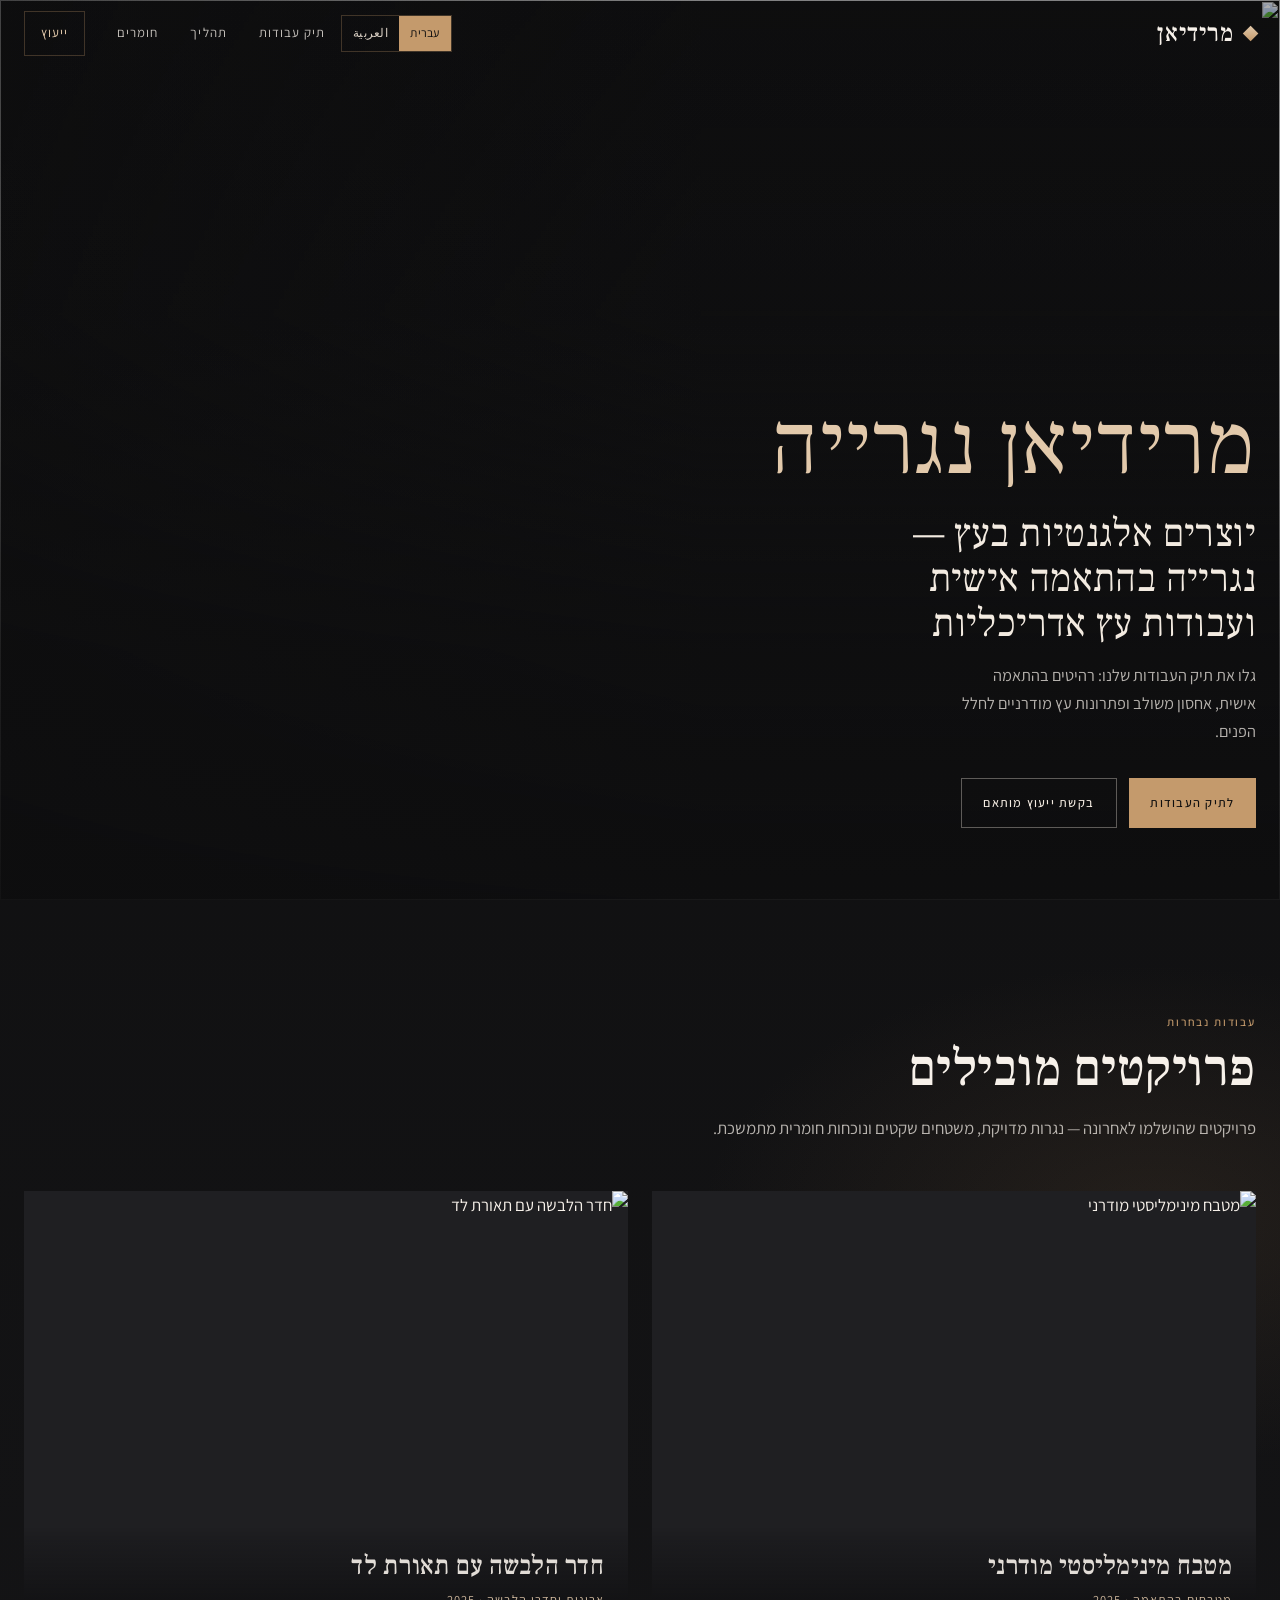
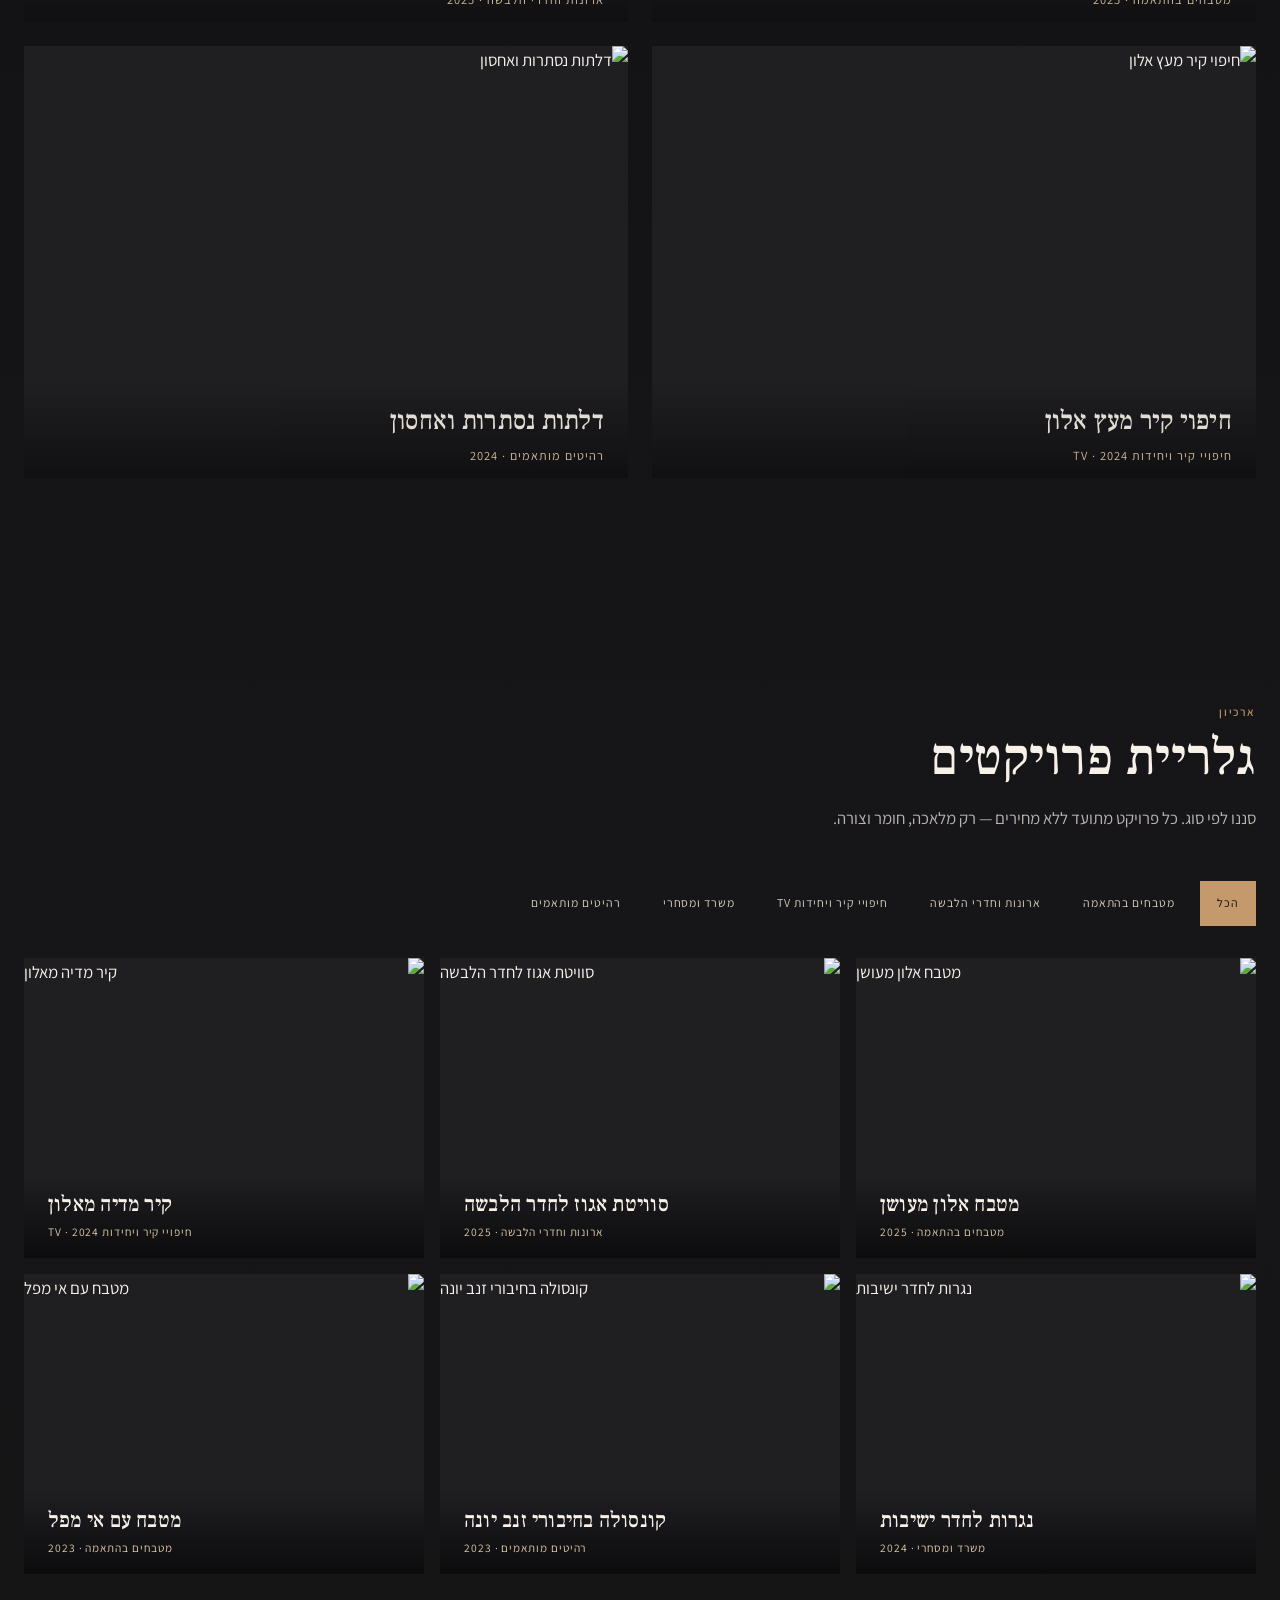
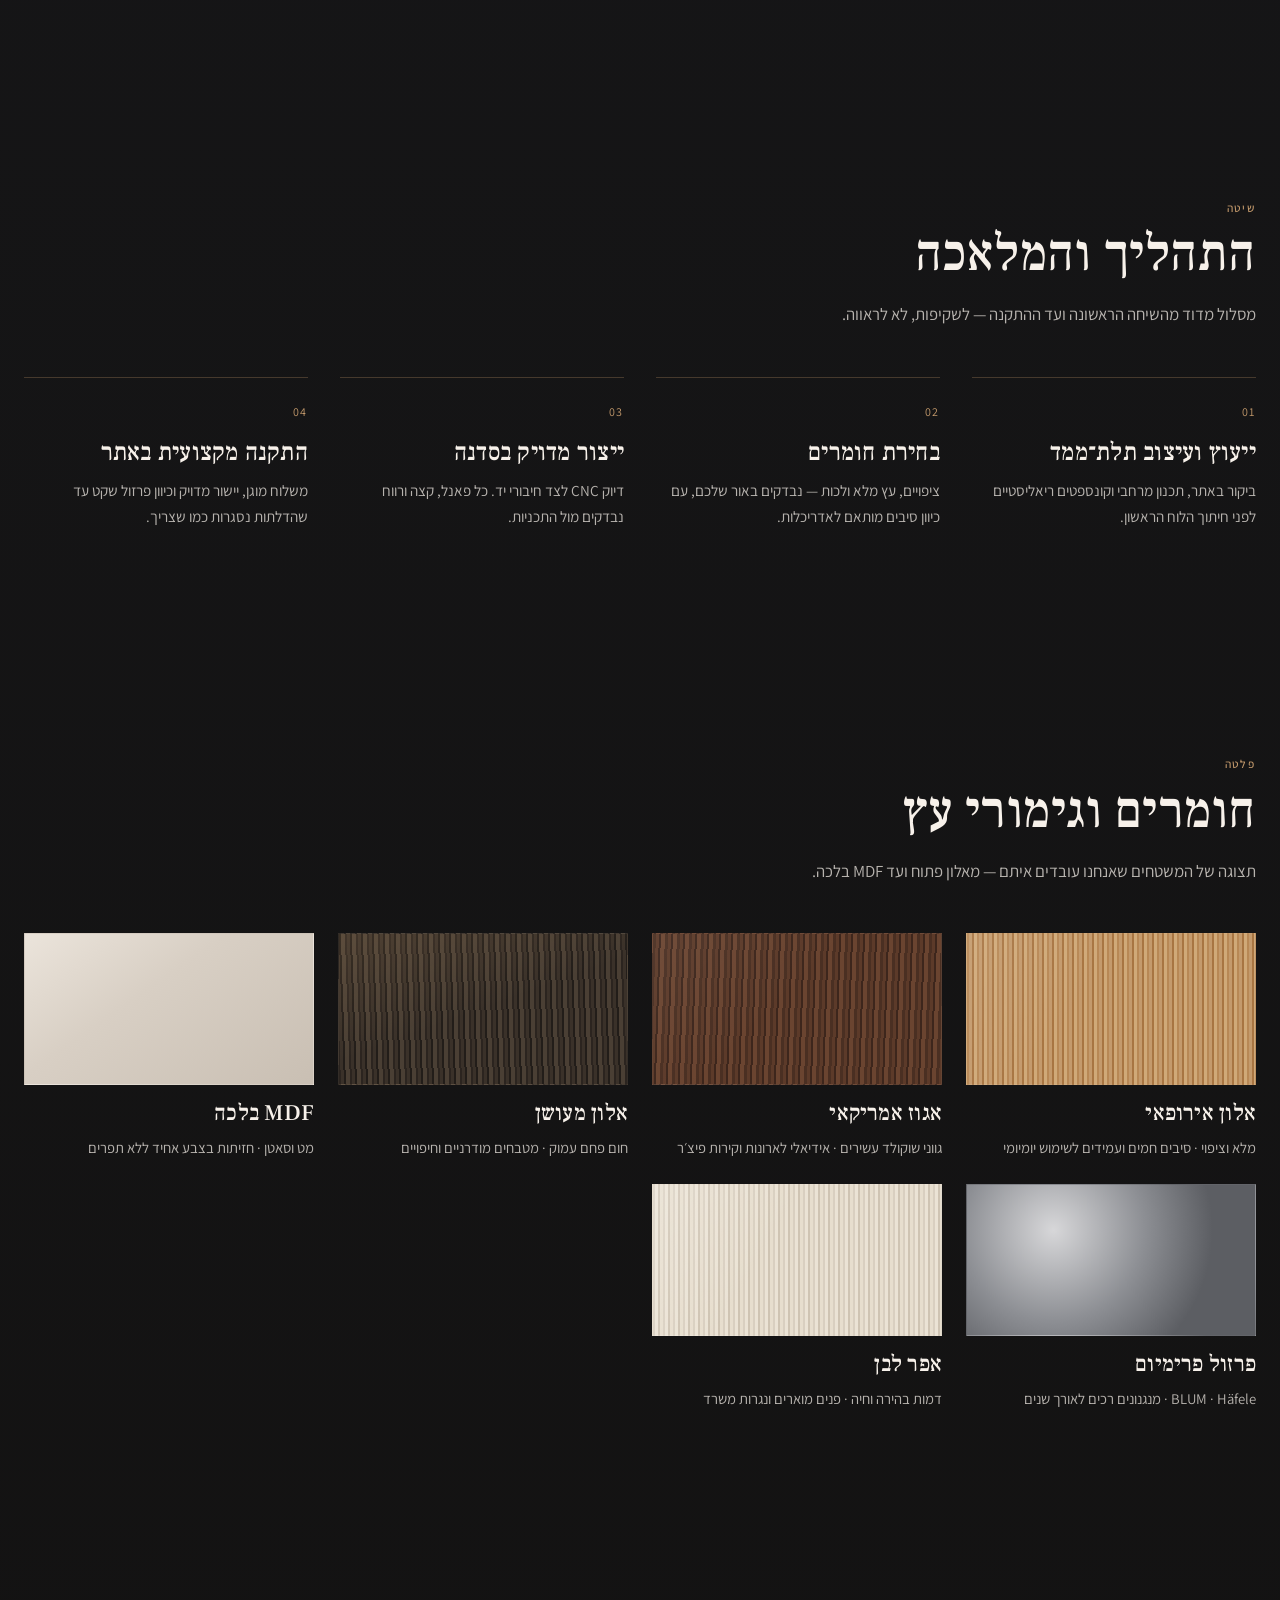
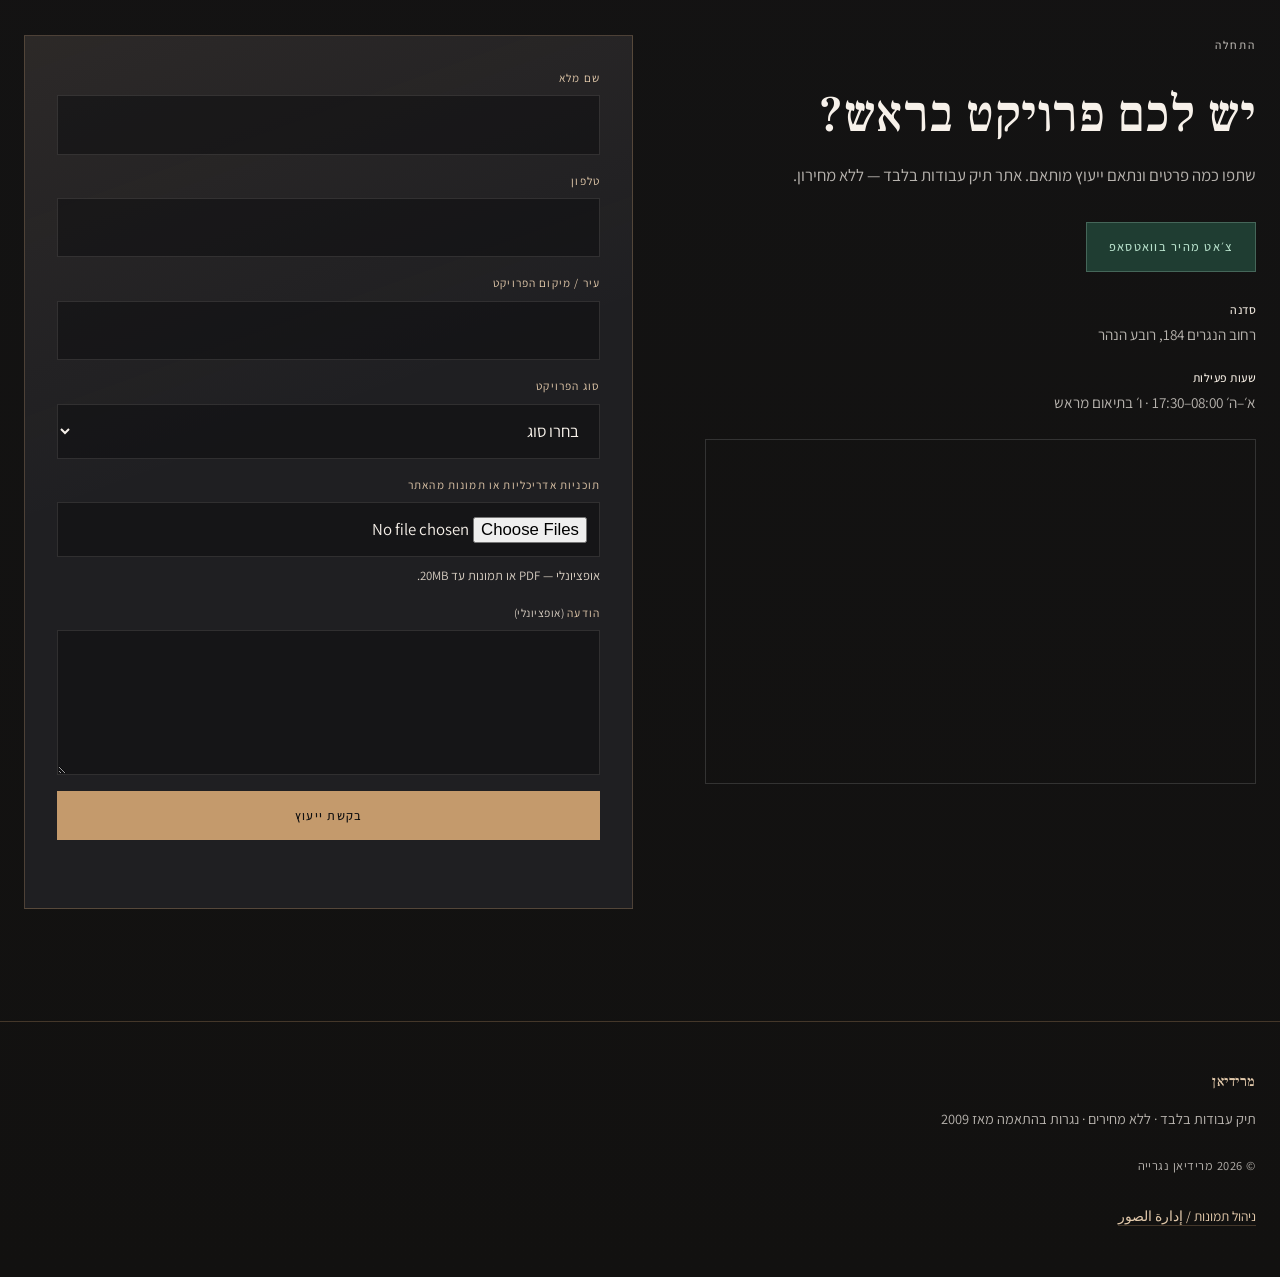
==== index.html @ 9653c5c7 "Hebrew/Arabic only site with photo admin panel - Full RTL bilingual UI (עברית / العربية) with langua" ====
<!DOCTYPE html>
<html lang="he" dir="rtl">
  <head>
    <meta charset="UTF-8" />
    <meta name="viewport" content="width=device-width, initial-scale=1.0" />
    <title>מרידיאן נגרייה — מטבחים וארונות בהתאמה אישית</title>
    <meta
      name="description"
      content="תיק עבודות של מטבחי עץ, חדרי הלבשה ונגרות אדריכלית. ללא מחירים."
    />
    <link rel="preconnect" href="https://fonts.googleapis.com" />
    <link rel="preconnect" href="https://fonts.gstatic.com" crossorigin />
    <link
      href="https://fonts.googleapis.com/css2?family=Assistant:wght@300;400;500;600;700&family=Cairo:wght@300;400;500;600;700&family=Frank+Ruhl+Libre:wght@400;500;600;700&family=Amiri:wght@400;700&display=swap"
      rel="stylesheet"
    />
    <link rel="stylesheet" href="styles.css" />
  </head>
  <body>
    <a class="skip-link" href="#main" data-i18n="skip">דלג לתוכן</a>

    <header class="site-header" data-header>
      <div class="site-header__inner">
        <a class="logo" href="#top">
          <span class="logo__mark" aria-hidden="true"></span>
          <span data-i18n="brandShort">מרידיאן</span>
        </a>
        <div class="header-tools">
          <div class="lang-switch" role="group" aria-label="Language">
            <button type="button" class="lang-switch__btn is-active" data-set-lang="he">עברית</button>
            <button type="button" class="lang-switch__btn" data-set-lang="ar">العربية</button>
          </div>
          <nav class="nav" aria-label="Primary">
            <a href="#portfolio" data-i18n="navPortfolio">תיק עבודות</a>
            <a href="#process" data-i18n="navProcess">תהליך</a>
            <a href="#materials" data-i18n="navMaterials">חומרים</a>
            <a href="#consult" class="nav__cta" data-i18n="navConsult">ייעוץ</a>
          </nav>
          <button
            class="nav-toggle"
            type="button"
            aria-expanded="false"
            aria-controls="mobile-nav"
            data-nav-toggle
          >
            <span class="sr-only" data-i18n="menu">תפריט</span>
            <span aria-hidden="true"></span>
            <span aria-hidden="true"></span>
          </button>
        </div>
      </div>
      <nav id="mobile-nav" class="mobile-nav" data-mobile-nav hidden>
        <a href="#portfolio" data-i18n="navPortfolio">תיק עבודות</a>
        <a href="#process" data-i18n="navProcess">תהליך</a>
        <a href="#materials" data-i18n="navMaterials">חומרים</a>
        <a href="#consult" data-i18n="navConsult">ייעוץ</a>
      </nav>
    </header>

    <main id="main">
      <section class="hero" id="top">
        <div class="hero__media" aria-hidden="true">
          <img data-hero-image src="" alt="" width="2400" height="1350" fetchpriority="high" />
          <div class="hero__veil"></div>
        </div>
        <div class="hero__content">
          <p class="hero__brand" data-i18n="brand">מרידיאן נגרייה</p>
          <h1 class="hero__title" data-i18n="heroTitle"></h1>
          <p class="hero__lede" data-i18n="heroLede"></p>
          <div class="hero__actions">
            <a class="btn btn--primary" href="#portfolio" data-i18n="ctaPortfolio"></a>
            <a class="btn btn--ghost" href="#consult" data-i18n="ctaConsult"></a>
          </div>
        </div>
      </section>

      <section class="section featured" id="featured">
        <div class="section__intro">
          <p class="eyebrow" data-i18n="featuredEyebrow"></p>
          <h2 data-i18n="featuredTitle"></h2>
          <p data-i18n="featuredLede"></p>
        </div>
        <div class="featured__grid" data-featured-grid></div>
      </section>

      <section class="section gallery" id="portfolio">
        <div class="section__intro">
          <p class="eyebrow" data-i18n="galleryEyebrow"></p>
          <h2 data-i18n="galleryTitle"></h2>
          <p data-i18n="galleryLede"></p>
        </div>
        <div class="filters" role="tablist" data-filters>
          <button type="button" class="filter is-active" data-filter="all" data-i18n="filterAll"></button>
          <button type="button" class="filter" data-filter="kitchens" data-i18n="filterKitchens"></button>
          <button type="button" class="filter" data-filter="wardrobes" data-i18n="filterWardrobes"></button>
          <button type="button" class="filter" data-filter="cladding" data-i18n="filterCladding"></button>
          <button type="button" class="filter" data-filter="office" data-i18n="filterOffice"></button>
          <button type="button" class="filter" data-filter="furniture" data-i18n="filterFurniture"></button>
        </div>
        <div class="gallery__grid" data-gallery></div>
      </section>

      <dialog class="project-dialog" data-dialog>
        <div class="project-dialog__inner">
          <button type="button" class="project-dialog__close" data-dialog-close data-i18n="close"></button>
          <div class="project-dialog__gallery">
            <div class="ba" data-ba>
              <img class="ba__after" data-dialog-after src="" alt="" width="1600" height="1000" />
              <img class="ba__before" data-dialog-before src="" alt="" width="1600" height="1000" />
              <label class="ba__control">
                <span class="sr-only">Before / After</span>
                <input type="range" min="0" max="100" value="50" data-ba-range />
              </label>
              <span class="ba__label ba__label--before" data-i18n="before"></span>
              <span class="ba__label ba__label--after" data-i18n="after"></span>
            </div>
            <div class="macro-row" data-dialog-macros></div>
          </div>
          <div class="project-dialog__body">
            <p class="eyebrow" data-dialog-category></p>
            <h2 data-dialog-title></h2>
            <p data-dialog-copy></p>
            <dl class="specs">
              <div>
                <dt data-i18n="material"></dt>
                <dd data-dialog-material></dd>
              </div>
              <div>
                <dt data-i18n="finish"></dt>
                <dd data-dialog-finish></dd>
              </div>
              <div>
                <dt data-i18n="hardware"></dt>
                <dd data-dialog-hardware></dd>
              </div>
              <div>
                <dt data-i18n="style"></dt>
                <dd data-dialog-style></dd>
              </div>
            </dl>
          </div>
        </div>
      </dialog>

      <section class="section process" id="process">
        <div class="section__intro">
          <p class="eyebrow" data-i18n="processEyebrow"></p>
          <h2 data-i18n="processTitle"></h2>
          <p data-i18n="processLede"></p>
        </div>
        <ol class="timeline" data-timeline>
          <li style="--i: 0">
            <span class="timeline__index">01</span>
            <h3 data-i18n="step1Title"></h3>
            <p data-i18n="step1Copy"></p>
          </li>
          <li style="--i: 1">
            <span class="timeline__index">02</span>
            <h3 data-i18n="step2Title"></h3>
            <p data-i18n="step2Copy"></p>
          </li>
          <li style="--i: 2">
            <span class="timeline__index">03</span>
            <h3 data-i18n="step3Title"></h3>
            <p data-i18n="step3Copy"></p>
          </li>
          <li style="--i: 3">
            <span class="timeline__index">04</span>
            <h3 data-i18n="step4Title"></h3>
            <p data-i18n="step4Copy"></p>
          </li>
        </ol>
      </section>

      <section class="section materials" id="materials">
        <div class="section__intro">
          <p class="eyebrow" data-i18n="materialsEyebrow"></p>
          <h2 data-i18n="materialsTitle"></h2>
          <p data-i18n="materialsLede"></p>
        </div>
        <div class="swatches">
          <figure class="swatch">
            <div class="swatch__chip swatch__chip--oak" aria-hidden="true"></div>
            <figcaption>
              <h3 data-i18n="swatchOak"></h3>
              <p data-i18n="swatchOakCopy"></p>
            </figcaption>
          </figure>
          <figure class="swatch">
            <div class="swatch__chip swatch__chip--walnut" aria-hidden="true"></div>
            <figcaption>
              <h3 data-i18n="swatchWalnut"></h3>
              <p data-i18n="swatchWalnutCopy"></p>
            </figcaption>
          </figure>
          <figure class="swatch">
            <div class="swatch__chip swatch__chip--smoked" aria-hidden="true"></div>
            <figcaption>
              <h3 data-i18n="swatchSmoked"></h3>
              <p data-i18n="swatchSmokedCopy"></p>
            </figcaption>
          </figure>
          <figure class="swatch">
            <div class="swatch__chip swatch__chip--lacquer" aria-hidden="true"></div>
            <figcaption>
              <h3 data-i18n="swatchLacquer"></h3>
              <p data-i18n="swatchLacquerCopy"></p>
            </figcaption>
          </figure>
          <figure class="swatch">
            <div class="swatch__chip swatch__chip--hardware" aria-hidden="true"></div>
            <figcaption>
              <h3 data-i18n="swatchHardware"></h3>
              <p data-i18n="swatchHardwareCopy"></p>
            </figcaption>
          </figure>
          <figure class="swatch">
            <div class="swatch__chip swatch__chip--ash" aria-hidden="true"></div>
            <figcaption>
              <h3 data-i18n="swatchAsh"></h3>
              <p data-i18n="swatchAshCopy"></p>
            </figcaption>
          </figure>
        </div>
      </section>

      <section class="section consult" id="consult">
        <div class="consult__layout">
          <div class="consult__intro">
            <p class="eyebrow" data-i18n="consultEyebrow"></p>
            <h2 data-i18n="consultTitle"></h2>
            <p data-i18n="consultLede"></p>
            <div class="consult__direct">
              <a
                class="btn btn--whatsapp"
                href="https://wa.me/15551234567"
                target="_blank"
                rel="noopener noreferrer"
                data-i18n="whatsapp"
              ></a>
              <div class="consult__meta">
                <p>
                  <strong data-i18n="workshop"></strong><br />
                  <span data-i18n="workshopAddr"></span>
                </p>
                <p>
                  <strong data-i18n="hours"></strong><br />
                  <span data-i18n="hoursVal"></span>
                </p>
              </div>
              <div class="map">
                <iframe
                  title="map"
                  loading="lazy"
                  referrerpolicy="no-referrer-when-downgrade"
                  src="https://maps.google.com/maps?q=woodworking%20workshop&t=&z=13&ie=UTF8&iwloc=&output=embed"
                ></iframe>
              </div>
            </div>
          </div>

          <form class="consult-form" data-form novalidate>
            <div class="field">
              <label for="name" data-i18n="labelName"></label>
              <input id="name" name="name" type="text" autocomplete="name" required />
            </div>
            <div class="field">
              <label for="phone" data-i18n="labelPhone"></label>
              <input id="phone" name="phone" type="tel" autocomplete="tel" required />
            </div>
            <div class="field">
              <label for="city" data-i18n="labelCity"></label>
              <input id="city" name="city" type="text" required />
            </div>
            <div class="field">
              <label for="type" data-i18n="labelType"></label>
              <select id="type" name="type" required>
                <option value="" data-i18n="typePlaceholder"></option>
                <option value="kitchen" data-i18n="typeKitchen"></option>
                <option value="wardrobe" data-i18n="typeWardrobe"></option>
                <option value="cladding" data-i18n="typeCladding"></option>
                <option value="office" data-i18n="typeOffice"></option>
                <option value="furniture" data-i18n="typeFurniture"></option>
                <option value="other" data-i18n="typeOther"></option>
              </select>
            </div>
            <div class="field">
              <label for="files" data-i18n="labelFiles"></label>
              <input id="files" name="files" type="file" accept="image/*,.pdf" multiple />
              <p class="field__hint" data-i18n="fileHint"></p>
            </div>
            <div class="field">
              <label for="message"
                ><span data-i18n="labelMessage"></span>
                <span class="optional" data-i18n="optional"></span
              ></label>
              <textarea id="message" name="message" rows="4"></textarea>
            </div>
            <button class="btn btn--primary" type="submit" data-i18n="submit"></button>
            <p class="form-status" data-form-status role="status" aria-live="polite"></p>
          </form>
        </div>
      </section>
    </main>

    <footer class="site-footer">
      <div class="site-footer__inner">
        <p class="logo" data-i18n="brandShort"></p>
        <p data-i18n="footerNote"></p>
        <p class="site-footer__fine">
          &copy; <span data-year></span> <span data-i18n="footerCopy"></span>
        </p>
        <p class="site-footer__admin">
          <a href="admin.html">ניהול תמונות / إدارة الصور</a>
        </p>
      </div>
    </footer>

    <script type="module" src="main.js"></script>
  </body>
</html>
---- styles.css ----
:root {
  --charcoal-950: #0e0e0f;
  --charcoal-900: #161618;
  --charcoal-800: #1f1f22;
  --charcoal-700: #2a2a2e;
  --charcoal-600: #3a3a40;
  --oak-500: #c49a6c;
  --oak-400: #d4b08a;
  --oak-300: #e2c9ab;
  --oak-200: #f0dfc8;
  --cream: #f3ebe1;
  --cream-muted: #d9cfc3;
  --ink: #f7f1ea;
  --ink-soft: rgba(247, 241, 234, 0.72);
  --line: rgba(196, 154, 108, 0.28);
  --danger: #c97b6a;
  --font-display: "Frank Ruhl Libre", "Amiri", serif;
  --font-sans: "Assistant", "Cairo", sans-serif;
  --space-1: 0.25rem;
  --space-2: 0.5rem;
  --space-3: 0.75rem;
  --space-4: 1rem;
  --space-5: 1.5rem;
  --space-6: 2rem;
  --space-7: 3rem;
  --space-8: 4.5rem;
  --space-9: 7rem;
  --header-h: 4.25rem;
  --ease-out: cubic-bezier(0.22, 1, 0.36, 1);
  --shadow-soft: 0 24px 60px rgba(0, 0, 0, 0.35);
}

*,
*::before,
*::after {
  box-sizing: border-box;
}

html {
  scroll-behavior: smooth;
}

html[data-lang="he"] {
  --font-display: "Frank Ruhl Libre", serif;
  --font-sans: "Assistant", sans-serif;
}

html[data-lang="ar"] {
  --font-display: "Amiri", serif;
  --font-sans: "Cairo", sans-serif;
}

body {
  margin: 0;
  min-height: 100vh;
  font-family: var(--font-sans);
  font-weight: 400;
  font-size: 1.05rem;
  line-height: 1.7;
  color: var(--ink);
  background:
    radial-gradient(1200px 600px at 10% -10%, rgba(196, 154, 108, 0.12), transparent 55%),
    radial-gradient(900px 500px at 90% 20%, rgba(90, 70, 50, 0.25), transparent 50%),
    linear-gradient(180deg, var(--charcoal-950), var(--charcoal-900) 40%, #121110);
  -webkit-font-smoothing: antialiased;
  text-rendering: optimizeLegibility;
}

img {
  display: block;
  max-width: 100%;
  height: auto;
}

a {
  color: inherit;
  text-decoration: none;
}

button,
input,
select,
textarea {
  font: inherit;
  color: inherit;
}

button {
  cursor: pointer;
  background: none;
  border: 0;
}

h1,
h2,
h3 {
  font-family: var(--font-display);
  font-weight: 500;
  line-height: 1.15;
  letter-spacing: 0.01em;
  margin: 0;
}

p {
  margin: 0;
}

.sr-only {
  position: absolute;
  width: 1px;
  height: 1px;
  padding: 0;
  margin: -1px;
  overflow: hidden;
  clip: rect(0, 0, 0, 0);
  white-space: nowrap;
  border: 0;
}

.skip-link {
  position: absolute;
  left: var(--space-4);
  top: -100px;
  z-index: 100;
  padding: var(--space-3) var(--space-4);
  background: var(--oak-500);
  color: var(--charcoal-950);
}

.skip-link:focus {
  top: var(--space-4);
}

/* Header */
.site-header {
  position: fixed;
  inset: 0 0 auto;
  z-index: 40;
  height: var(--header-h);
  transition: background 0.4s var(--ease-out), backdrop-filter 0.4s var(--ease-out),
    border-color 0.4s var(--ease-out);
  border-bottom: 1px solid transparent;
}

.site-header.is-scrolled {
  background: rgba(14, 14, 15, 0.82);
  backdrop-filter: blur(16px);
  border-bottom-color: var(--line);
}

.site-header__inner {
  max-width: 1280px;
  margin: 0 auto;
  padding: 0 var(--space-5);
  height: 100%;
  display: flex;
  align-items: center;
  justify-content: space-between;
  gap: var(--space-5);
}

.header-tools {
  display: flex;
  align-items: center;
  gap: var(--space-4);
}

.lang-switch {
  display: inline-flex;
  border: 1px solid var(--line);
  overflow: hidden;
}

.lang-switch__btn {
  padding: 0.45rem 0.7rem;
  font-size: 0.75rem;
  letter-spacing: 0.02em;
  color: var(--cream-muted);
}

.lang-switch__btn.is-active {
  background: var(--oak-500);
  color: var(--charcoal-950);
}

.logo {
  display: inline-flex;
  align-items: center;
  gap: 0.65rem;
  font-family: var(--font-display);
  font-size: 1.55rem;
  letter-spacing: 0.04em;
  font-weight: 500;
}

.logo__mark {
  width: 0.7rem;
  height: 0.7rem;
  background: linear-gradient(135deg, var(--oak-300), var(--oak-500));
  transform: rotate(45deg);
}

.nav {
  display: none;
  align-items: center;
  gap: var(--space-6);
  font-size: 0.8125rem;
  letter-spacing: 0.08em;
  text-transform: uppercase;
  font-weight: 400;
}

.nav a {
  opacity: 0.78;
  transition: opacity 0.25s ease, color 0.25s ease;
}

.nav a:hover,
.nav a:focus-visible {
  opacity: 1;
  color: var(--oak-300);
}

.nav__cta {
  padding: 0.65rem 1rem;
  border: 1px solid var(--line);
  opacity: 1 !important;
  color: var(--oak-300);
}

.nav__cta:hover,
.nav__cta:focus-visible {
  background: rgba(196, 154, 108, 0.12);
}

.nav-toggle {
  width: 2.5rem;
  height: 2.5rem;
  display: grid;
  place-content: center;
  gap: 6px;
}

.nav-toggle span:not(.sr-only) {
  display: block;
  width: 1.35rem;
  height: 1.5px;
  background: var(--cream);
  transition: transform 0.3s var(--ease-out);
}

.nav-toggle[aria-expanded="true"] span:nth-child(2) {
  transform: translateY(3.75px) rotate(45deg);
}

.nav-toggle[aria-expanded="true"] span:nth-child(3) {
  transform: translateY(-3.75px) rotate(-45deg);
}

.mobile-nav {
  display: grid;
  gap: var(--space-4);
  padding: var(--space-5);
  background: rgba(14, 14, 15, 0.96);
  border-bottom: 1px solid var(--line);
  font-size: 0.95rem;
  letter-spacing: 0.06em;
  text-transform: uppercase;
}

.mobile-nav[hidden] {
  display: none;
}

@media (min-width: 900px) {
  .nav {
    display: flex;
  }

  .nav-toggle,
  .mobile-nav {
    display: none !important;
  }
}

/* Hero — one composition, brand first, full-bleed */
.hero {
  position: relative;
  min-height: 100svh;
  display: grid;
  align-items: end;
  overflow: hidden;
}

.hero__media {
  position: absolute;
  inset: 0;
}

.hero__media img {
  width: 100%;
  height: 100%;
  object-fit: cover;
  transform: scale(1.06);
  animation: hero-zoom 12s var(--ease-out) forwards;
}

.hero__veil {
  position: absolute;
  inset: 0;
  background:
    linear-gradient(180deg, rgba(14, 14, 15, 0.35) 0%, rgba(14, 14, 15, 0.2) 35%, rgba(14, 14, 15, 0.78) 72%, rgba(14, 14, 15, 0.94) 100%),
    linear-gradient(90deg, rgba(14, 14, 15, 0.55), transparent 55%);
}

.hero__content {
  position: relative;
  z-index: 1;
  max-width: 1280px;
  width: 100%;
  margin: 0 auto;
  padding: calc(var(--header-h) + var(--space-8)) var(--space-5) var(--space-8);
  animation: hero-rise 1.1s var(--ease-out) both;
}

.hero__brand {
  font-family: var(--font-display);
  font-size: clamp(2.75rem, 8vw, 5.5rem);
  line-height: 0.95;
  letter-spacing: 0.02em;
  color: var(--oak-300);
  margin-bottom: var(--space-5);
}

.hero__title {
  max-width: 18ch;
  font-size: clamp(1.55rem, 3.4vw, 2.45rem);
  font-weight: 400;
  color: var(--cream);
  margin-bottom: var(--space-4);
}

.hero__lede {
  max-width: 38ch;
  color: var(--ink-soft);
  font-size: 1.02rem;
  margin-bottom: var(--space-6);
}

.hero__actions {
  display: flex;
  flex-wrap: wrap;
  gap: var(--space-3);
}

@keyframes hero-zoom {
  to {
    transform: scale(1);
  }
}

@keyframes hero-rise {
  from {
    opacity: 0;
    transform: translateY(28px);
  }
  to {
    opacity: 1;
    transform: translateY(0);
  }
}

/* Buttons */
.btn {
  display: inline-flex;
  align-items: center;
  justify-content: center;
  gap: 0.5rem;
  min-height: 3rem;
  padding: 0.85rem 1.35rem;
  font-size: 0.78rem;
  font-weight: 500;
  letter-spacing: 0.1em;
  text-transform: uppercase;
  transition: background 0.3s ease, color 0.3s ease, border-color 0.3s ease,
    transform 0.3s var(--ease-out);
}

.btn:hover,
.btn:focus-visible {
  transform: translateY(-1px);
}

.btn--primary {
  background: var(--oak-500);
  color: var(--charcoal-950);
}

.btn--primary:hover,
.btn--primary:focus-visible {
  background: var(--oak-400);
}

.btn--ghost {
  border: 1px solid rgba(243, 235, 225, 0.35);
  color: var(--cream);
}

.btn--ghost:hover,
.btn--ghost:focus-visible {
  border-color: var(--oak-400);
  color: var(--oak-300);
}

.btn--whatsapp {
  background: #1f3d32;
  color: #b7e0cb;
  border: 1px solid rgba(183, 224, 203, 0.25);
  width: fit-content;
}

.btn--whatsapp:hover,
.btn--whatsapp:focus-visible {
  background: #274c3e;
}

/* Sections */
.section {
  max-width: 1280px;
  margin: 0 auto;
  padding: var(--space-9) var(--space-5);
}

.section__intro {
  max-width: 42rem;
  margin-bottom: var(--space-7);
}

.section__intro h2 {
  font-size: clamp(2.2rem, 4vw, 3.4rem);
  margin: var(--space-2) 0 var(--space-4);
}

.section__intro p:not(.eyebrow) {
  color: var(--ink-soft);
}

.eyebrow {
  font-size: 0.72rem;
  letter-spacing: 0.16em;
  text-transform: uppercase;
  color: var(--oak-500);
  font-weight: 500;
}

/* Featured */
.featured__grid {
  display: grid;
  gap: var(--space-5);
}

@media (min-width: 720px) {
  .featured__grid {
    grid-template-columns: repeat(2, minmax(0, 1fr));
  }
}

.project-tile {
  position: relative;
  display: block;
  width: 100%;
  padding: 0;
  overflow: hidden;
  isolation: isolate;
  min-height: 22rem;
  background: var(--charcoal-800);
  color: inherit;
  text-align: start;
  opacity: 0;
  transform: translateY(24px);
  animation: tile-in 0.9s var(--ease-out) forwards;
  animation-delay: calc(var(--i) * 0.12s + 0.15s);
}

.project-tile img {
  width: 100%;
  height: 100%;
  min-height: 22rem;
  object-fit: cover;
  transition: transform 0.9s var(--ease-out);
}

.project-tile__meta {
  position: absolute;
  inset: auto 0 0;
  padding: var(--space-5);
  background: linear-gradient(180deg, transparent, rgba(10, 10, 11, 0.88));
  transform: translateY(0.75rem);
  opacity: 0.9;
  transition: transform 0.45s var(--ease-out), opacity 0.45s ease;
}

.project-tile__meta h3 {
  font-size: 1.65rem;
  margin-bottom: var(--space-2);
}

.project-tile__meta p {
  font-size: 0.78rem;
  letter-spacing: 0.08em;
  text-transform: uppercase;
  color: var(--oak-300);
}

.project-tile:hover img,
.project-tile:focus-visible img {
  transform: scale(1.07);
}

.project-tile:hover .project-tile__meta,
.project-tile:focus-visible .project-tile__meta {
  transform: translateY(0);
  opacity: 1;
}

@keyframes tile-in {
  to {
    opacity: 1;
    transform: translateY(0);
  }
}

/* Gallery */
.filters {
  display: flex;
  flex-wrap: wrap;
  gap: var(--space-2);
  margin-bottom: var(--space-6);
}

.filter {
  padding: 0.7rem 1rem;
  border: 1px solid transparent;
  color: var(--cream-muted);
  font-size: 0.75rem;
  letter-spacing: 0.08em;
  text-transform: uppercase;
  transition: color 0.25s ease, border-color 0.25s ease, background 0.25s ease;
}

.filter:hover,
.filter:focus-visible {
  color: var(--cream);
  border-color: var(--line);
}

.filter.is-active {
  color: var(--charcoal-950);
  background: var(--oak-500);
  border-color: var(--oak-500);
}

.gallery__grid {
  display: grid;
  gap: var(--space-4);
}

@media (min-width: 640px) {
  .gallery__grid {
    grid-template-columns: repeat(2, minmax(0, 1fr));
  }
}

@media (min-width: 1000px) {
  .gallery__grid {
    grid-template-columns: repeat(3, minmax(0, 1fr));
  }
}

.gallery-item {
  overflow: hidden;
  background: var(--charcoal-800);
  transition: opacity 0.35s ease, transform 0.35s var(--ease-out);
}

.gallery-item.is-hidden {
  display: none;
}

.gallery-item__open {
  display: block;
  width: 100%;
  text-align: left;
  position: relative;
  padding: 0;
}

.gallery-item__open img {
  width: 100%;
  aspect-ratio: 4 / 3;
  object-fit: cover;
  transition: transform 0.8s var(--ease-out);
}

.gallery-item__caption {
  position: absolute;
  inset: auto 0 0;
  padding: var(--space-4) var(--space-5);
  background: linear-gradient(180deg, transparent, rgba(10, 10, 11, 0.9));
}

.gallery-item__caption h3 {
  font-size: 1.35rem;
}

.gallery-item__caption p {
  margin-top: 0.35rem;
  font-size: 0.72rem;
  letter-spacing: 0.08em;
  text-transform: uppercase;
  color: var(--oak-300);
}

.gallery-item__open:hover img,
.gallery-item__open:focus-visible img {
  transform: scale(1.06);
}

/* Project dialog */
.project-dialog {
  width: min(1080px, calc(100vw - 1.5rem));
  max-height: calc(100vh - 2rem);
  margin: auto;
  padding: 0;
  border: 1px solid var(--line);
  background: var(--charcoal-900);
  color: var(--ink);
  box-shadow: var(--shadow-soft);
}

.project-dialog::backdrop {
  background: rgba(6, 6, 7, 0.78);
  backdrop-filter: blur(6px);
}

.project-dialog__inner {
  position: relative;
  display: grid;
  max-height: calc(100vh - 2rem);
  overflow: auto;
}

@media (min-width: 880px) {
  .project-dialog__inner {
    grid-template-columns: 1.2fr 0.9fr;
  }
}

.project-dialog__close {
  position: absolute;
  top: 0.85rem;
  right: 0.85rem;
  z-index: 2;
  padding: 0.55rem 0.85rem;
  border: 1px solid var(--line);
  background: rgba(14, 14, 15, 0.7);
  font-size: 0.72rem;
  letter-spacing: 0.1em;
  text-transform: uppercase;
}

.project-dialog__gallery {
  position: relative;
  background: var(--charcoal-950);
}

.project-dialog__body {
  padding: var(--space-6);
}

.project-dialog__body h2 {
  font-size: clamp(1.8rem, 3vw, 2.5rem);
  margin: var(--space-2) 0 var(--space-4);
}

.project-dialog__body > p {
  color: var(--ink-soft);
  margin-bottom: var(--space-6);
}

.specs {
  display: grid;
  gap: var(--space-4);
  margin: 0;
}

.specs div {
  display: grid;
  gap: 0.25rem;
  padding-top: var(--space-3);
  border-top: 1px solid var(--line);
}

.specs dt {
  font-size: 0.7rem;
  letter-spacing: 0.12em;
  text-transform: uppercase;
  color: var(--oak-500);
}

.specs dd {
  margin: 0;
}

.ba {
  position: relative;
  aspect-ratio: 16 / 10;
  overflow: hidden;
  user-select: none;
}

.ba img {
  position: absolute;
  inset: 0;
  width: 100%;
  height: 100%;
  object-fit: cover;
}

.ba__before {
  clip-path: inset(0 50% 0 0);
}

.ba__control {
  position: absolute;
  inset: 0;
  display: grid;
  align-items: center;
}

.ba__control input {
  width: 100%;
  appearance: none;
  background: transparent;
  cursor: ew-resize;
}

.ba__control input::-webkit-slider-thumb {
  appearance: none;
  width: 3px;
  height: 100vh;
  background: var(--oak-300);
}

.ba__control input::-moz-range-thumb {
  width: 3px;
  height: 100vh;
  border: 0;
  background: var(--oak-300);
}

.ba__label {
  position: absolute;
  bottom: 0.85rem;
  font-size: 0.68rem;
  letter-spacing: 0.12em;
  text-transform: uppercase;
  padding: 0.35rem 0.55rem;
  background: rgba(14, 14, 15, 0.7);
}

.ba__label--before {
  inset-inline-start: 0.85rem;
}

.ba__label--after {
  inset-inline-end: 0.85rem;
}

.macro-row {
  display: grid;
  grid-template-columns: repeat(3, 1fr);
  gap: 2px;
}

.macro-row img {
  aspect-ratio: 1;
  object-fit: cover;
  width: 100%;
}

/* Process */
.process {
  position: relative;
}

.timeline {
  list-style: none;
  margin: 0;
  padding: 0;
  display: grid;
  gap: var(--space-5);
  counter-reset: none;
}

@media (min-width: 900px) {
  .timeline {
    grid-template-columns: repeat(4, minmax(0, 1fr));
    gap: var(--space-6);
  }
}

.timeline li {
  position: relative;
  padding-top: var(--space-5);
  border-top: 1px solid var(--line);
  opacity: 0;
  transform: translateY(20px);
  transition: opacity 0.7s var(--ease-out), transform 0.7s var(--ease-out);
  transition-delay: calc(var(--i) * 0.1s);
}

.timeline.is-visible li {
  opacity: 1;
  transform: translateY(0);
}

.timeline__index {
  display: block;
  margin-bottom: var(--space-4);
  font-size: 0.75rem;
  letter-spacing: 0.14em;
  color: var(--oak-500);
}

.timeline h3 {
  font-size: 1.55rem;
  margin-bottom: var(--space-3);
}

.timeline p {
  color: var(--ink-soft);
  font-size: 0.95rem;
}

/* Materials */
.swatches {
  display: grid;
  gap: var(--space-5);
  grid-template-columns: repeat(auto-fit, minmax(15rem, 1fr));
}

.swatch {
  margin: 0;
}

.swatch__chip {
  height: 9.5rem;
  margin-bottom: var(--space-4);
  border: 1px solid rgba(255, 255, 255, 0.04);
}

.swatch__chip--oak {
  background:
    linear-gradient(120deg, rgba(255, 255, 255, 0.08), transparent 40%),
    repeating-linear-gradient(
      90deg,
      #b88855 0 2px,
      #c49a6c 2px 5px,
      #a87542 5px 7px,
      #d0a978 7px 10px
    );
}

.swatch__chip--walnut {
  background:
    linear-gradient(135deg, rgba(255, 255, 255, 0.05), transparent 45%),
    repeating-linear-gradient(
      92deg,
      #4a2f22 0 3px,
      #5c3a29 3px 6px,
      #3d261c 6px 8px,
      #6a4430 8px 12px
    );
}

.swatch__chip--smoked {
  background:
    linear-gradient(160deg, rgba(196, 154, 108, 0.15), transparent 50%),
    repeating-linear-gradient(
      88deg,
      #2b241f 0 2px,
      #3a3129 2px 5px,
      #221d19 5px 7px,
      #4a3f34 7px 11px
    );
}

.swatch__chip--lacquer {
  background: linear-gradient(145deg, #ebe4db, #d8cfc4 40%, #c9bfb3);
}

.swatch__chip--hardware {
  background:
    radial-gradient(circle at 30% 30%, #d7d7d9, #8d8f94 40%, #5c5e63 70%),
    linear-gradient(90deg, #9a9ca1, #6d6f74);
}

.swatch__chip--ash {
  background:
    linear-gradient(120deg, rgba(255, 255, 255, 0.2), transparent 40%),
    repeating-linear-gradient(
      90deg,
      #d9cfc0 0 2px,
      #ebe3d5 2px 5px,
      #cfc4b3 5px 7px,
      #e7dece 7px 10px
    );
}

.swatch h3 {
  font-size: 1.4rem;
  margin-bottom: var(--space-2);
}

.swatch p {
  color: var(--ink-soft);
  font-size: 0.92rem;
}

/* Consult */
.consult {
  padding-bottom: var(--space-9);
}

.consult__layout {
  display: grid;
  gap: var(--space-7);
}

@media (min-width: 960px) {
  .consult__layout {
    grid-template-columns: 0.95fr 1.05fr;
    align-items: start;
    gap: var(--space-8);
  }
}

.consult__intro h2 {
  font-size: clamp(2.2rem, 4vw, 3.4rem);
  margin: var(--space-2) 0 var(--space-4);
}

.consult__intro > p {
  color: var(--ink-soft);
  max-width: 36rem;
  margin-bottom: var(--space-6);
}

.consult__direct {
  display: grid;
  gap: var(--space-5);
}

.consult__meta {
  display: grid;
  gap: var(--space-4);
  color: var(--ink-soft);
  font-size: 0.95rem;
}

.consult__meta strong {
  color: var(--cream);
  font-weight: 500;
  letter-spacing: 0.04em;
  font-size: 0.75rem;
  text-transform: uppercase;
}

.map {
  aspect-ratio: 16 / 10;
  overflow: hidden;
  border: 1px solid var(--line);
  filter: grayscale(1) contrast(1.05) brightness(0.85);
}

.map iframe {
  width: 100%;
  height: 100%;
  border: 0;
}

.consult-form {
  display: grid;
  gap: var(--space-4);
  padding: var(--space-6);
  background:
    linear-gradient(160deg, rgba(196, 154, 108, 0.08), transparent 45%),
    var(--charcoal-800);
  border: 1px solid var(--line);
}

.field {
  display: grid;
  gap: var(--space-2);
}

.field label {
  font-size: 0.72rem;
  letter-spacing: 0.1em;
  text-transform: uppercase;
  color: var(--oak-300);
}

.optional {
  color: var(--cream-muted);
  letter-spacing: 0.04em;
  text-transform: none;
}

.field input,
.field select,
.field textarea {
  width: 100%;
  padding: 0.9rem 1rem;
  background: rgba(14, 14, 15, 0.55);
  border: 1px solid rgba(243, 235, 225, 0.12);
  outline: none;
  transition: border-color 0.25s ease, background 0.25s ease;
}

.field input:focus,
.field select:focus,
.field textarea:focus {
  border-color: var(--oak-500);
  background: rgba(14, 14, 15, 0.8);
}

.field input.is-invalid,
.field select.is-invalid {
  border-color: var(--danger);
}

.field__hint {
  font-size: 0.8rem;
  color: var(--cream-muted);
}

.field input[type="file"] {
  padding: 0.75rem;
}

.form-status {
  min-height: 1.4em;
  font-size: 0.92rem;
  color: var(--oak-300);
}

/* Footer */
.site-footer {
  border-top: 1px solid var(--line);
  padding: var(--space-7) var(--space-5);
}

.site-footer__inner {
  max-width: 1280px;
  margin: 0 auto;
  display: grid;
  gap: var(--space-3);
}

.site-footer .logo {
  color: var(--oak-300);
}

.site-footer p {
  color: var(--ink-soft);
  font-size: 0.9rem;
}

.site-footer__fine {
  margin-top: var(--space-3);
  font-size: 0.78rem !important;
  letter-spacing: 0.04em;
}

.site-footer__admin {
  margin-top: var(--space-4);
}

.site-footer__admin a {
  color: var(--oak-300);
  font-size: 0.85rem;
  border-bottom: 1px solid var(--line);
}

/* Admin */
.admin-page {
  background: var(--charcoal-950);
}

.admin-bar {
  display: flex;
  justify-content: space-between;
  align-items: center;
  gap: var(--space-4);
  padding: var(--space-4) var(--space-5);
  border-bottom: 1px solid var(--line);
}

.admin-bar a {
  color: var(--oak-300);
}

.admin-wrap {
  max-width: 920px;
  margin: 0 auto;
  padding: var(--space-6) var(--space-5) var(--space-9);
  display: grid;
  gap: var(--space-5);
}

.admin-hero h1,
.admin-card h1,
.admin-card h2 {
  margin-bottom: var(--space-3);
}

.admin-hero p,
.admin-note {
  color: var(--ink-soft);
}

.admin-card {
  padding: var(--space-5);
  border: 1px solid var(--line);
  background: var(--charcoal-800);
  display: grid;
  gap: var(--space-4);
}

.admin-card__head {
  display: flex;
  flex-wrap: wrap;
  justify-content: space-between;
  gap: var(--space-3);
  align-items: center;
}

.admin-login {
  display: grid;
  gap: var(--space-4);
  max-width: 24rem;
}

.admin-login label {
  display: grid;
  gap: var(--space-2);
}

.admin-login input {
  padding: 0.9rem 1rem;
  background: rgba(14, 14, 15, 0.55);
  border: 1px solid rgba(243, 235, 225, 0.12);
}

.admin-hero-preview img,
.admin-item img,
.admin-thumb-row img {
  width: 100%;
  aspect-ratio: 16 / 9;
  object-fit: cover;
  background: var(--charcoal-950);
}

.admin-item {
  display: grid;
  gap: var(--space-3);
  padding: var(--space-3) 0;
  border-top: 1px solid var(--line);
}

@media (min-width: 720px) {
  .admin-item {
    grid-template-columns: 7.5rem 1fr auto;
    align-items: center;
  }

  .admin-item img {
    aspect-ratio: 1;
    width: 7.5rem;
  }
}

.admin-item h3 {
  font-size: 1.25rem;
  margin-bottom: 0.25rem;
}

.admin-item p {
  color: var(--ink-soft);
  font-size: 0.9rem;
}

.admin-item__actions {
  display: flex;
  flex-wrap: wrap;
  gap: var(--space-2);
}

.file-btn {
  cursor: pointer;
  width: fit-content;
}

.admin-actions {
  display: flex;
  flex-wrap: wrap;
  gap: var(--space-3);
  align-items: center;
}

.admin-dialog {
  width: min(640px, calc(100vw - 1.5rem));
  max-height: calc(100vh - 2rem);
  margin: auto;
  padding: 0;
  border: 1px solid var(--line);
  background: var(--charcoal-900);
  color: var(--ink);
}

.admin-dialog::backdrop {
  background: rgba(6, 6, 7, 0.78);
}

.admin-edit {
  display: grid;
  gap: var(--space-4);
  padding: var(--space-5);
  overflow: auto;
  max-height: calc(100vh - 2rem);
}

.admin-thumb-row {
  display: grid;
  gap: var(--space-3);
}

.admin-thumb-row img {
  max-height: 12rem;
}

.admin-dialog__actions {
  display: flex;
  justify-content: flex-end;
  gap: var(--space-3);
}

@media (prefers-reduced-motion: reduce) {
  html {
    scroll-behavior: auto;
  }

  *,
  *::before,
  *::after {
    animation-duration: 0.01ms !important;
    animation-iteration-count: 1 !important;
    transition-duration: 0.01ms !important;
  }
}
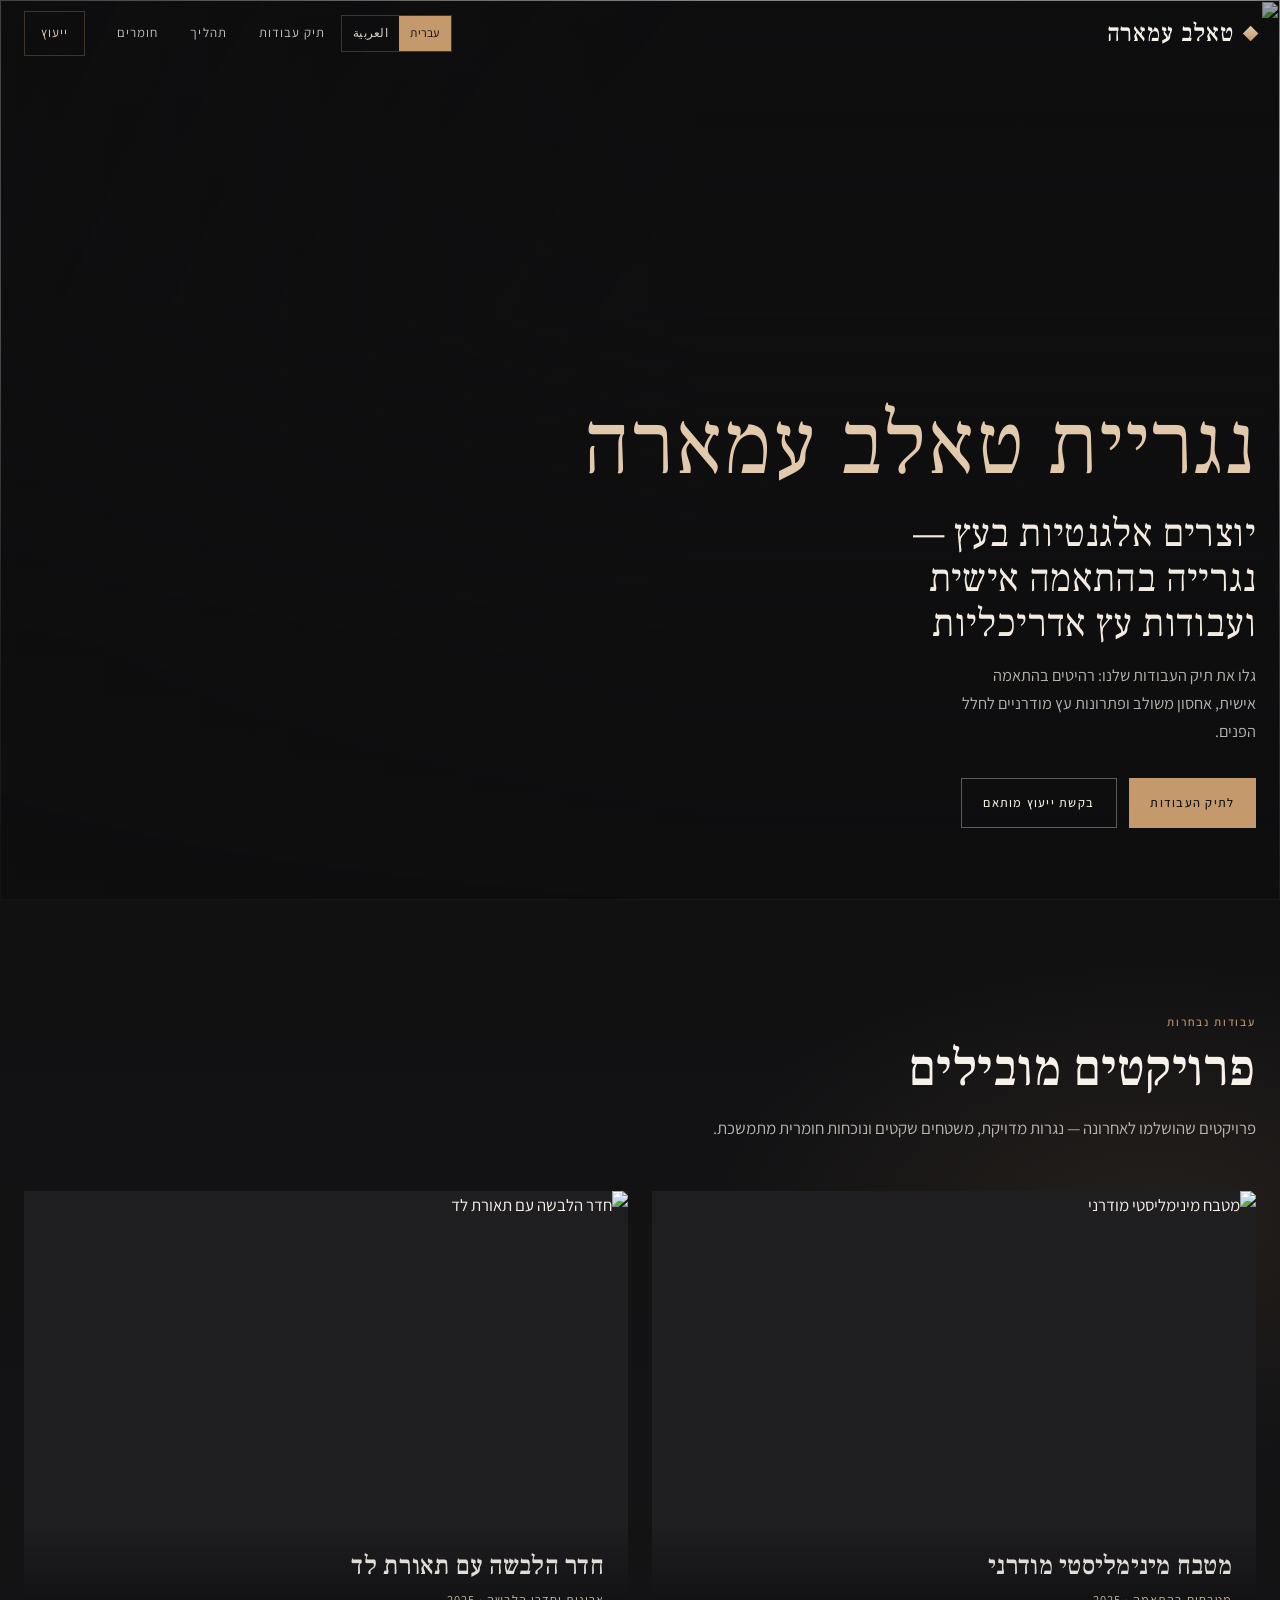
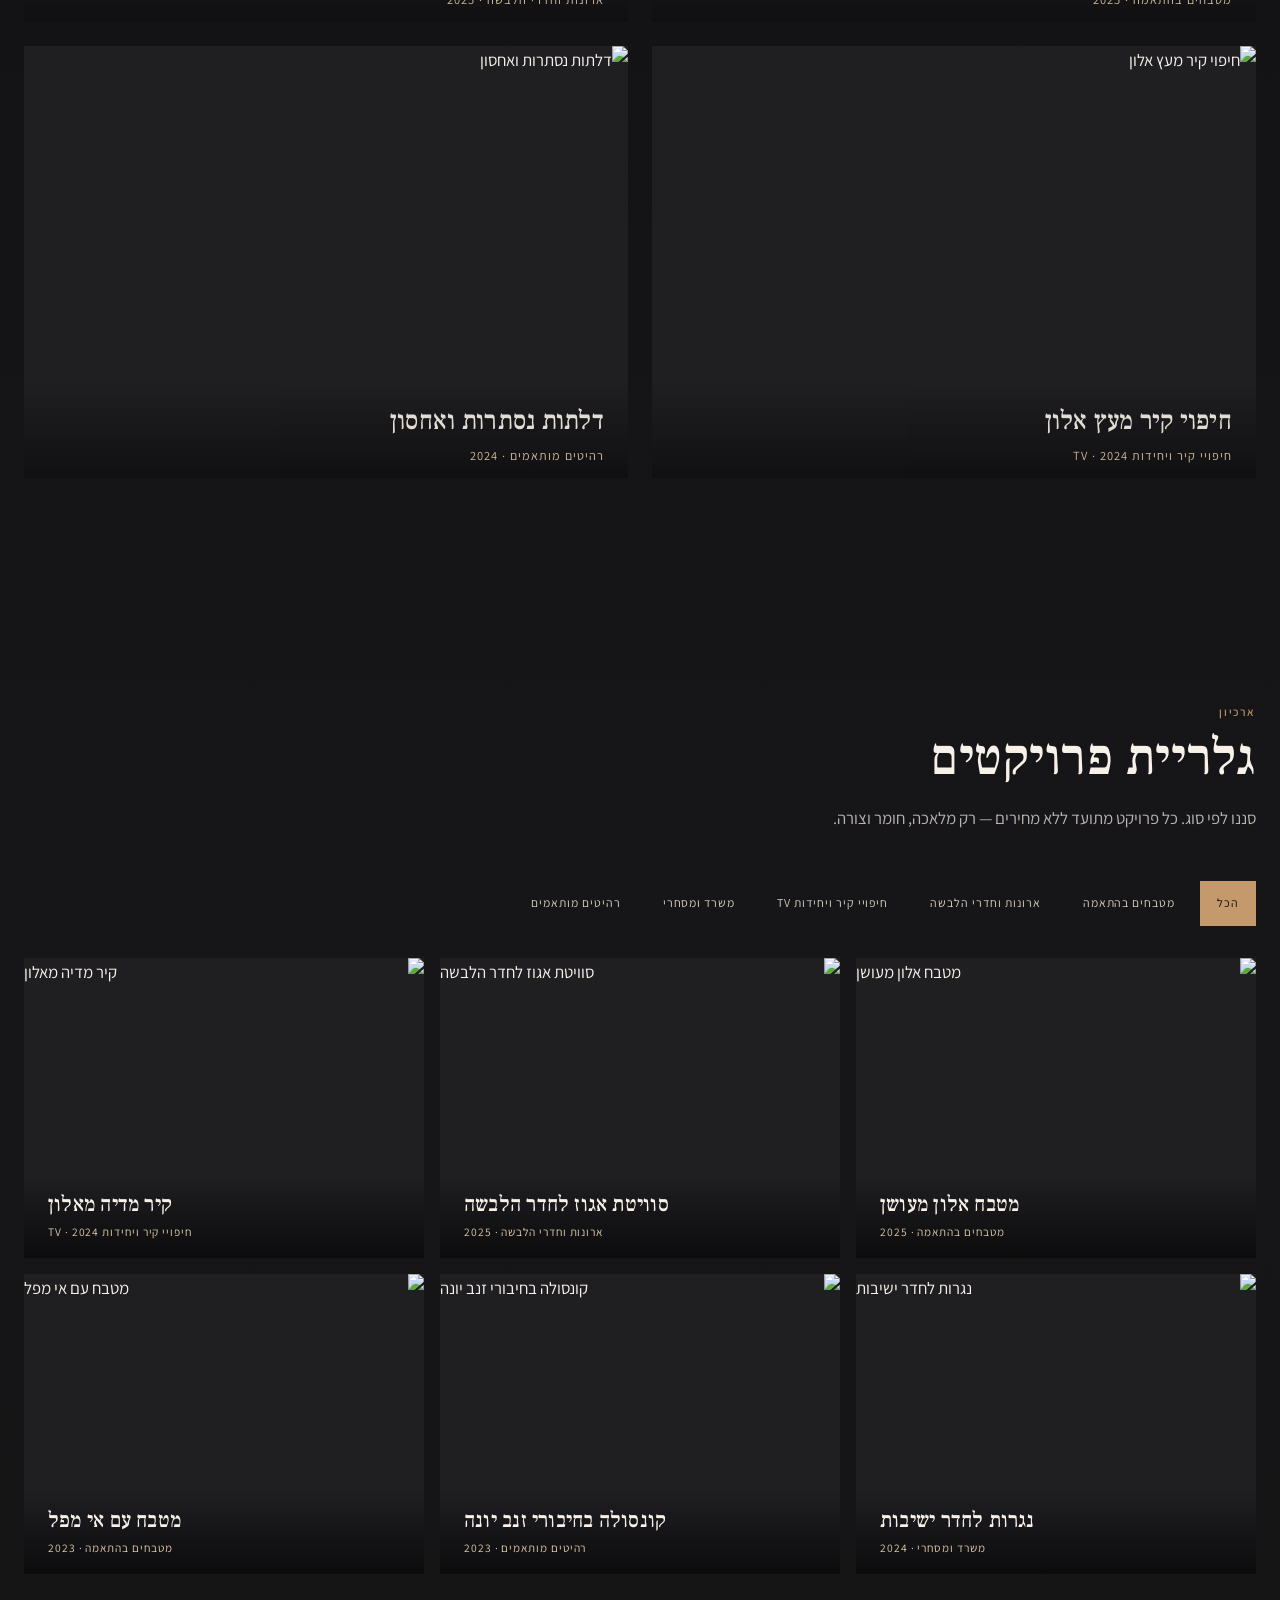
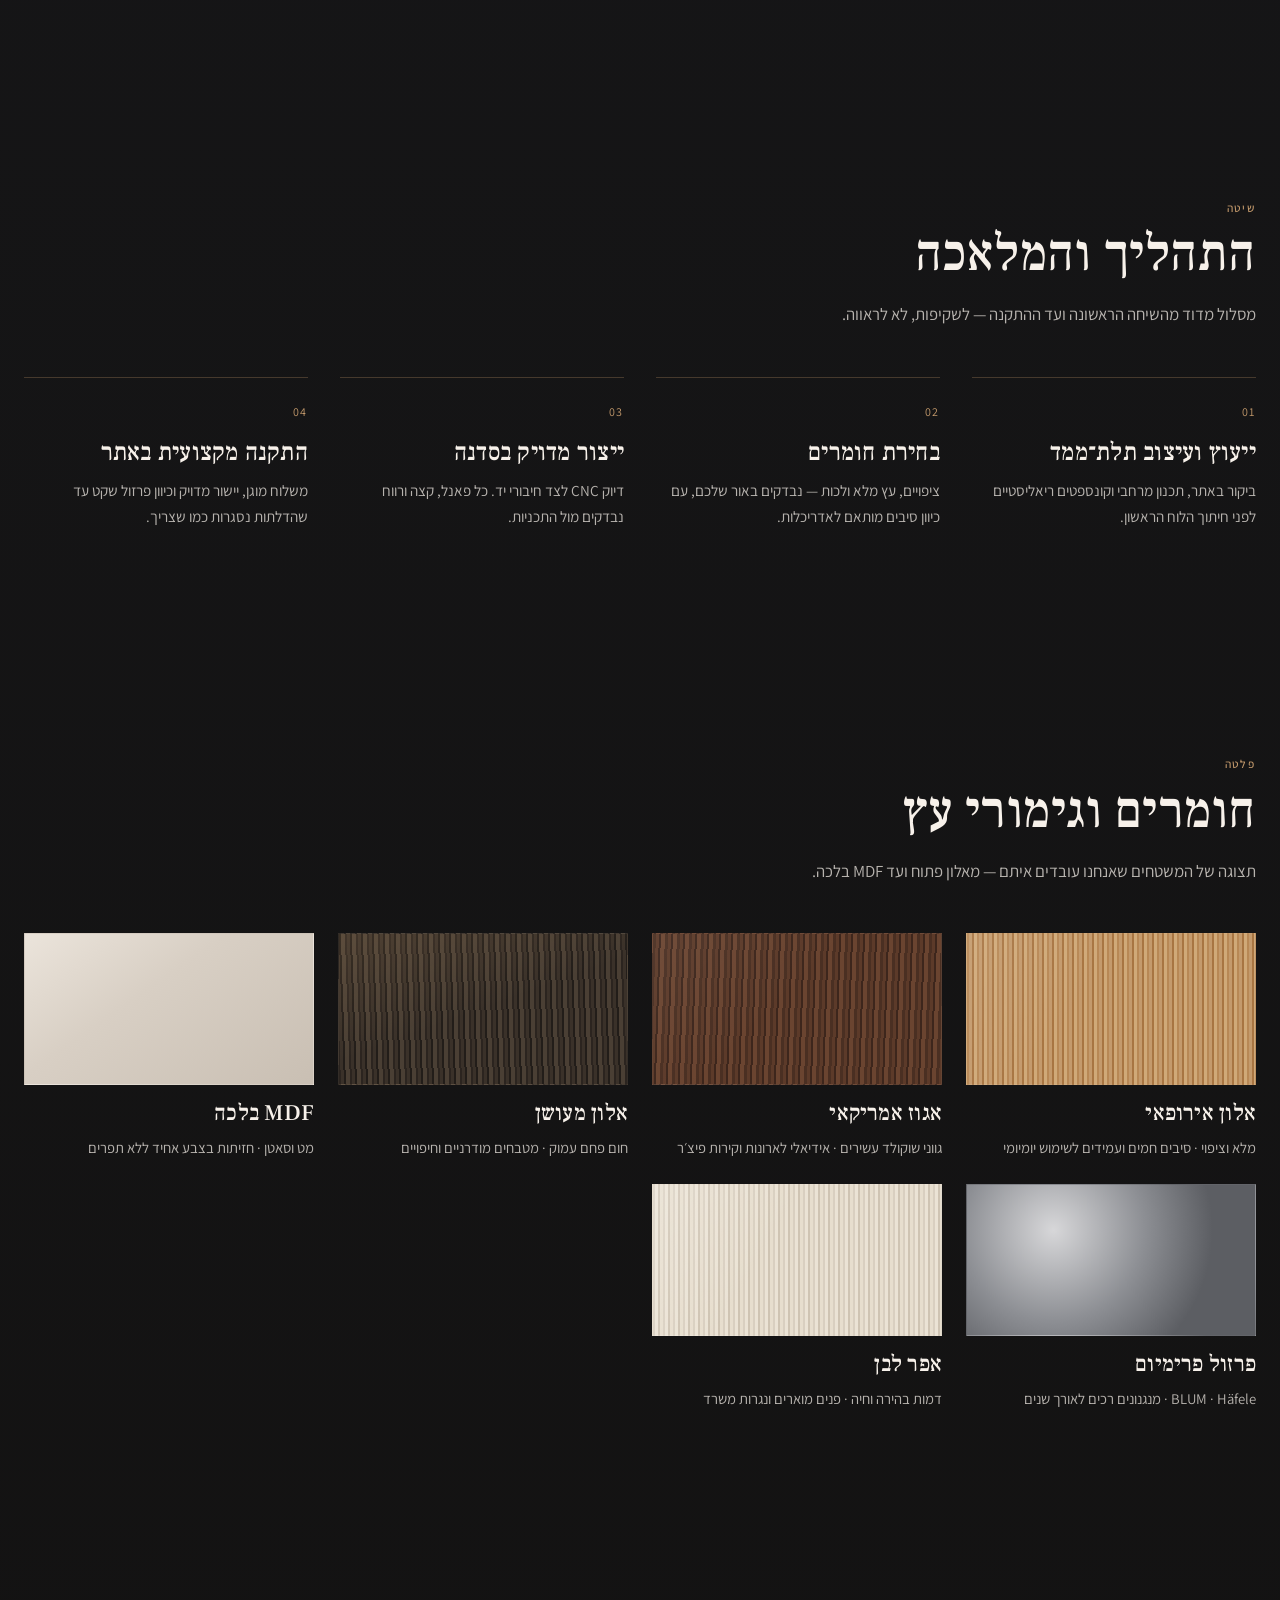
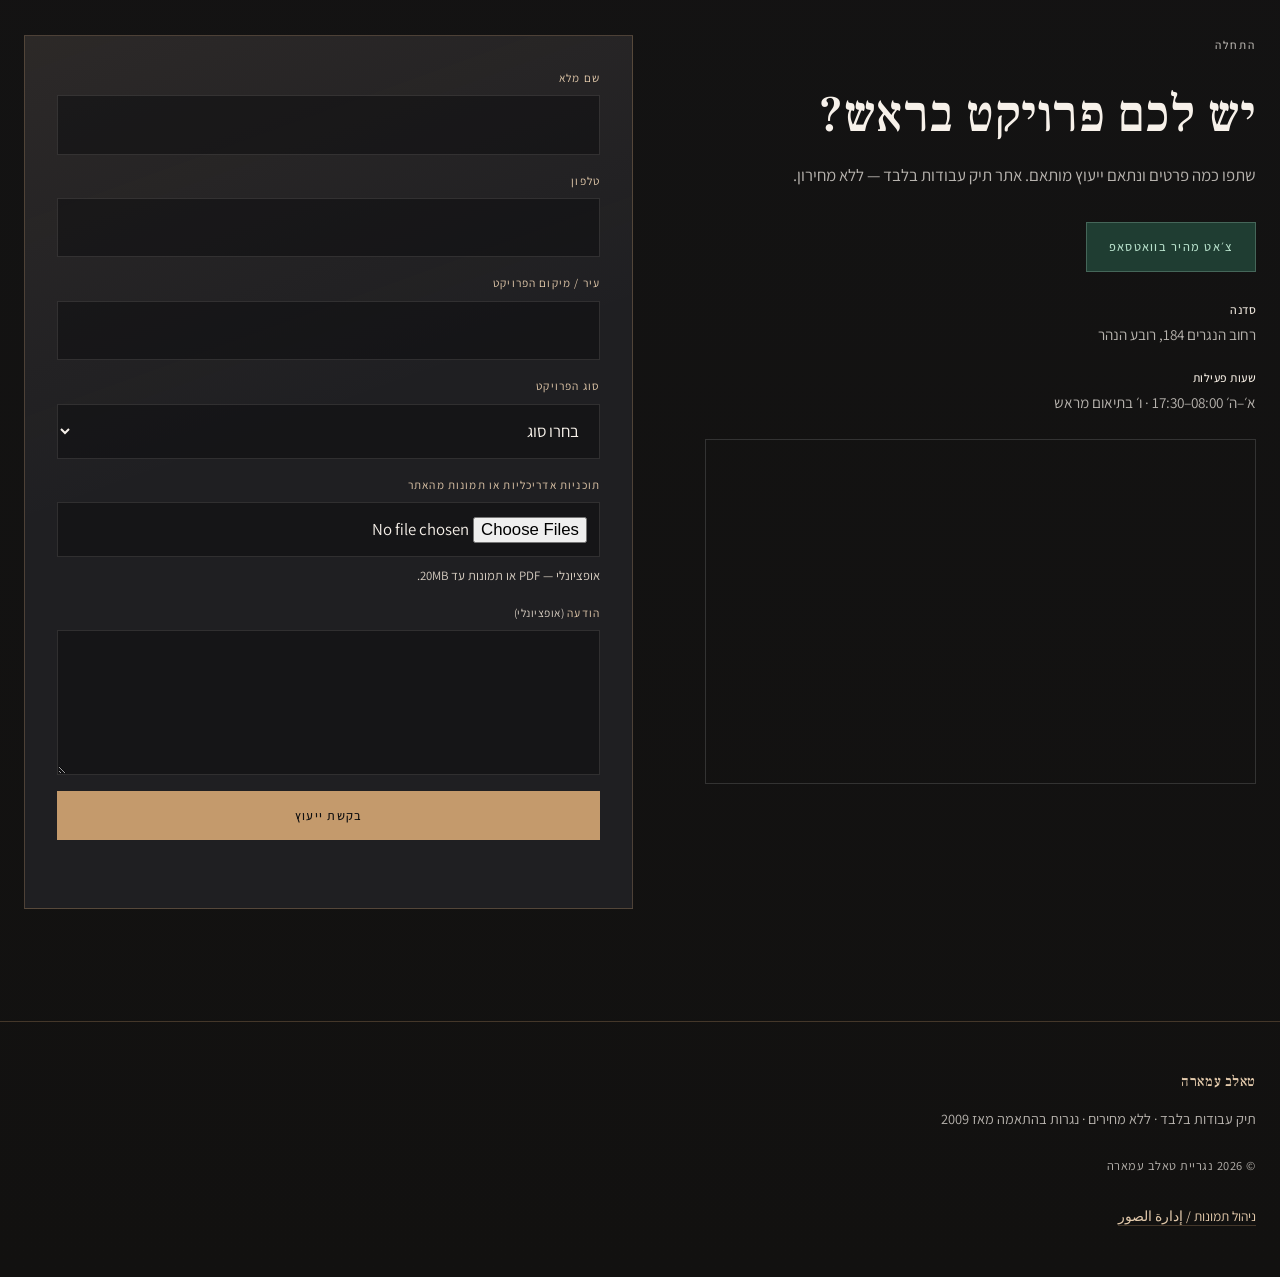
==== commit 0c14b7c0: "Rename brand to منجرة طالب اماره / נגריית טאלב עמארה Co-authored-by: Jlaa Amara <jlaaamara23@users.n" ====
--- a/index.html
+++ b/index.html
@@ -3,7 +3,7 @@
   <head>
     <meta charset="UTF-8" />
     <meta name="viewport" content="width=device-width, initial-scale=1.0" />
-    <title>מרידיאן נגרייה — מטבחים וארונות בהתאמה אישית</title>
+    <title>נגריית טאלב עמארה — מטבחים וארונות בהתאמה אישית</title>
     <meta
       name="description"
       content="תיק עבודות של מטבחי עץ, חדרי הלבשה ונגרות אדריכלית. ללא מחירים."
@@ -23,7 +23,7 @@
       <div class="site-header__inner">
         <a class="logo" href="#top">
           <span class="logo__mark" aria-hidden="true"></span>
-          <span data-i18n="brandShort">מרידיאן</span>
+          <span data-i18n="brandShort">טאלב עמארה</span>
         </a>
         <div class="header-tools">
           <div class="lang-switch" role="group" aria-label="Language">
@@ -64,7 +64,7 @@
           <div class="hero__veil"></div>
         </div>
         <div class="hero__content">
-          <p class="hero__brand" data-i18n="brand">מרידיאן נגרייה</p>
+          <p class="hero__brand" data-i18n="brand">נגריית טאלב עמארה</p>
           <h1 class="hero__title" data-i18n="heroTitle"></h1>
           <p class="hero__lede" data-i18n="heroLede"></p>
           <div class="hero__actions">
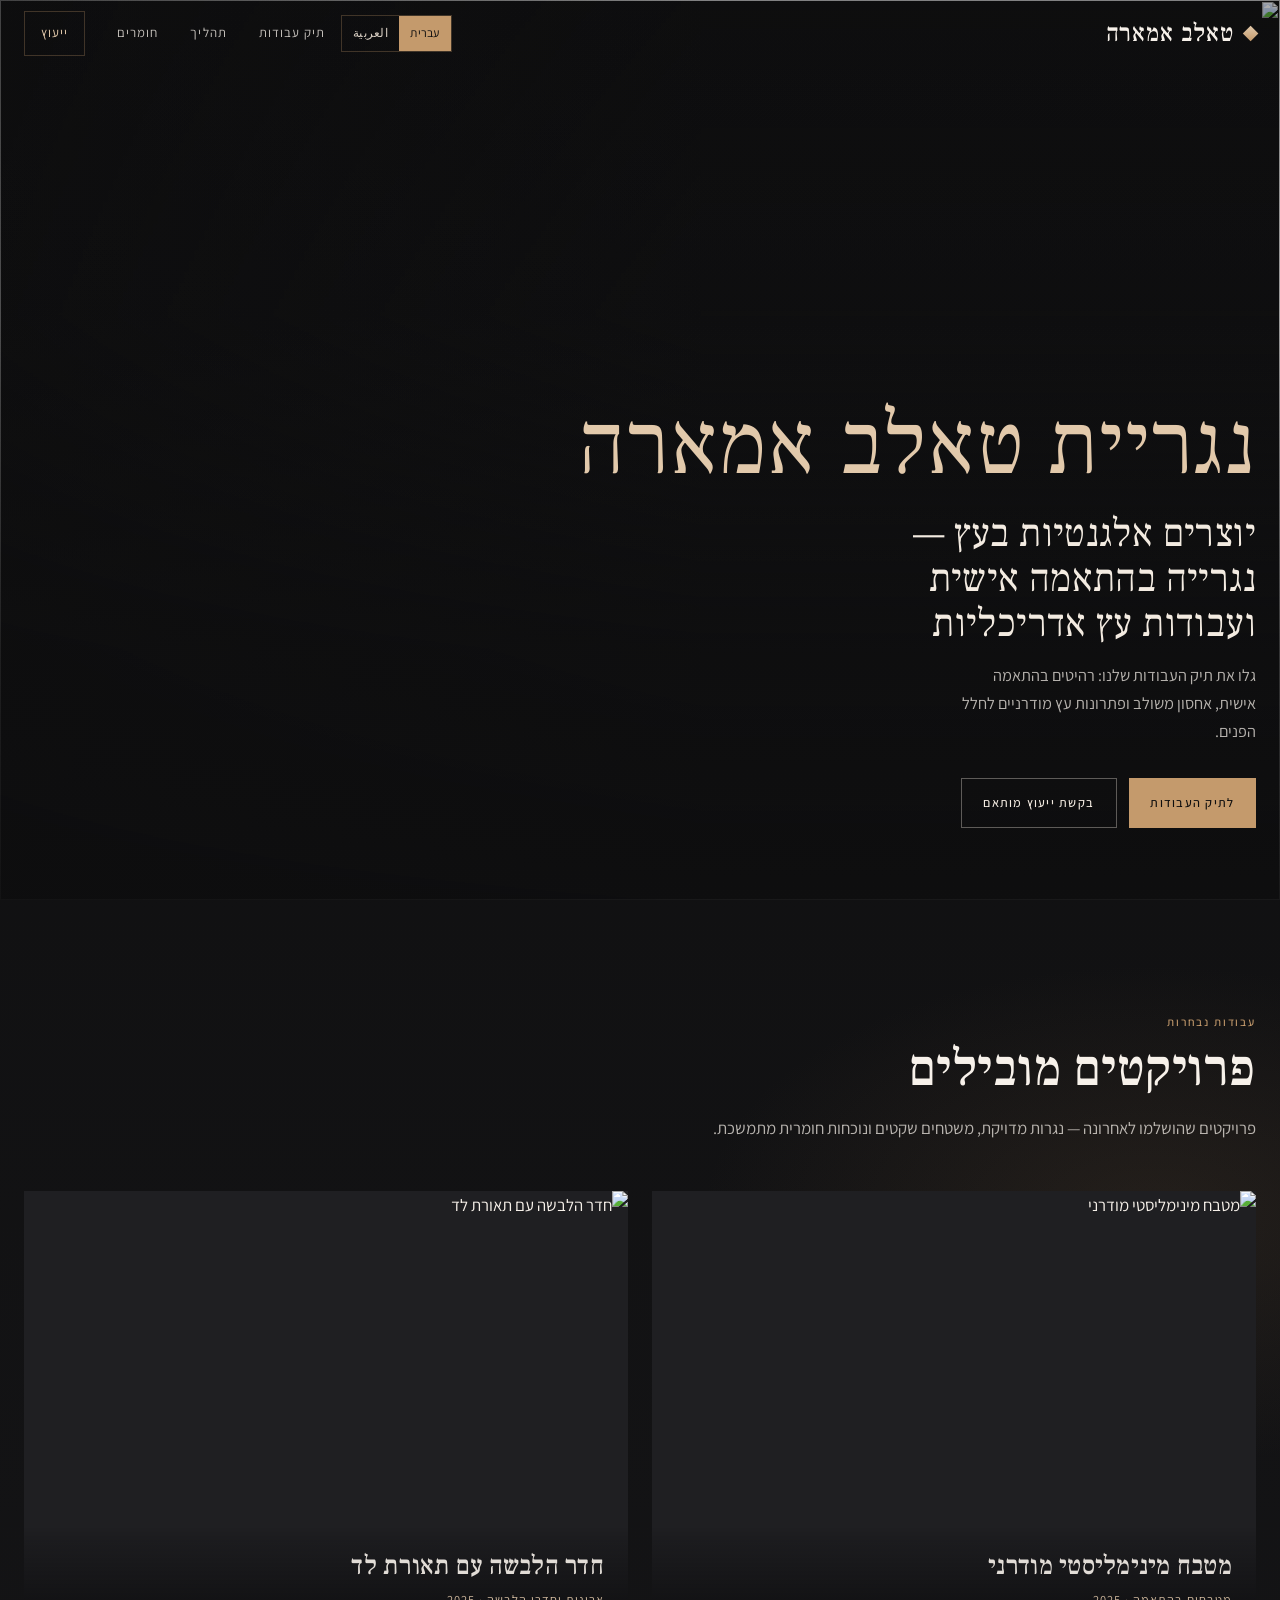
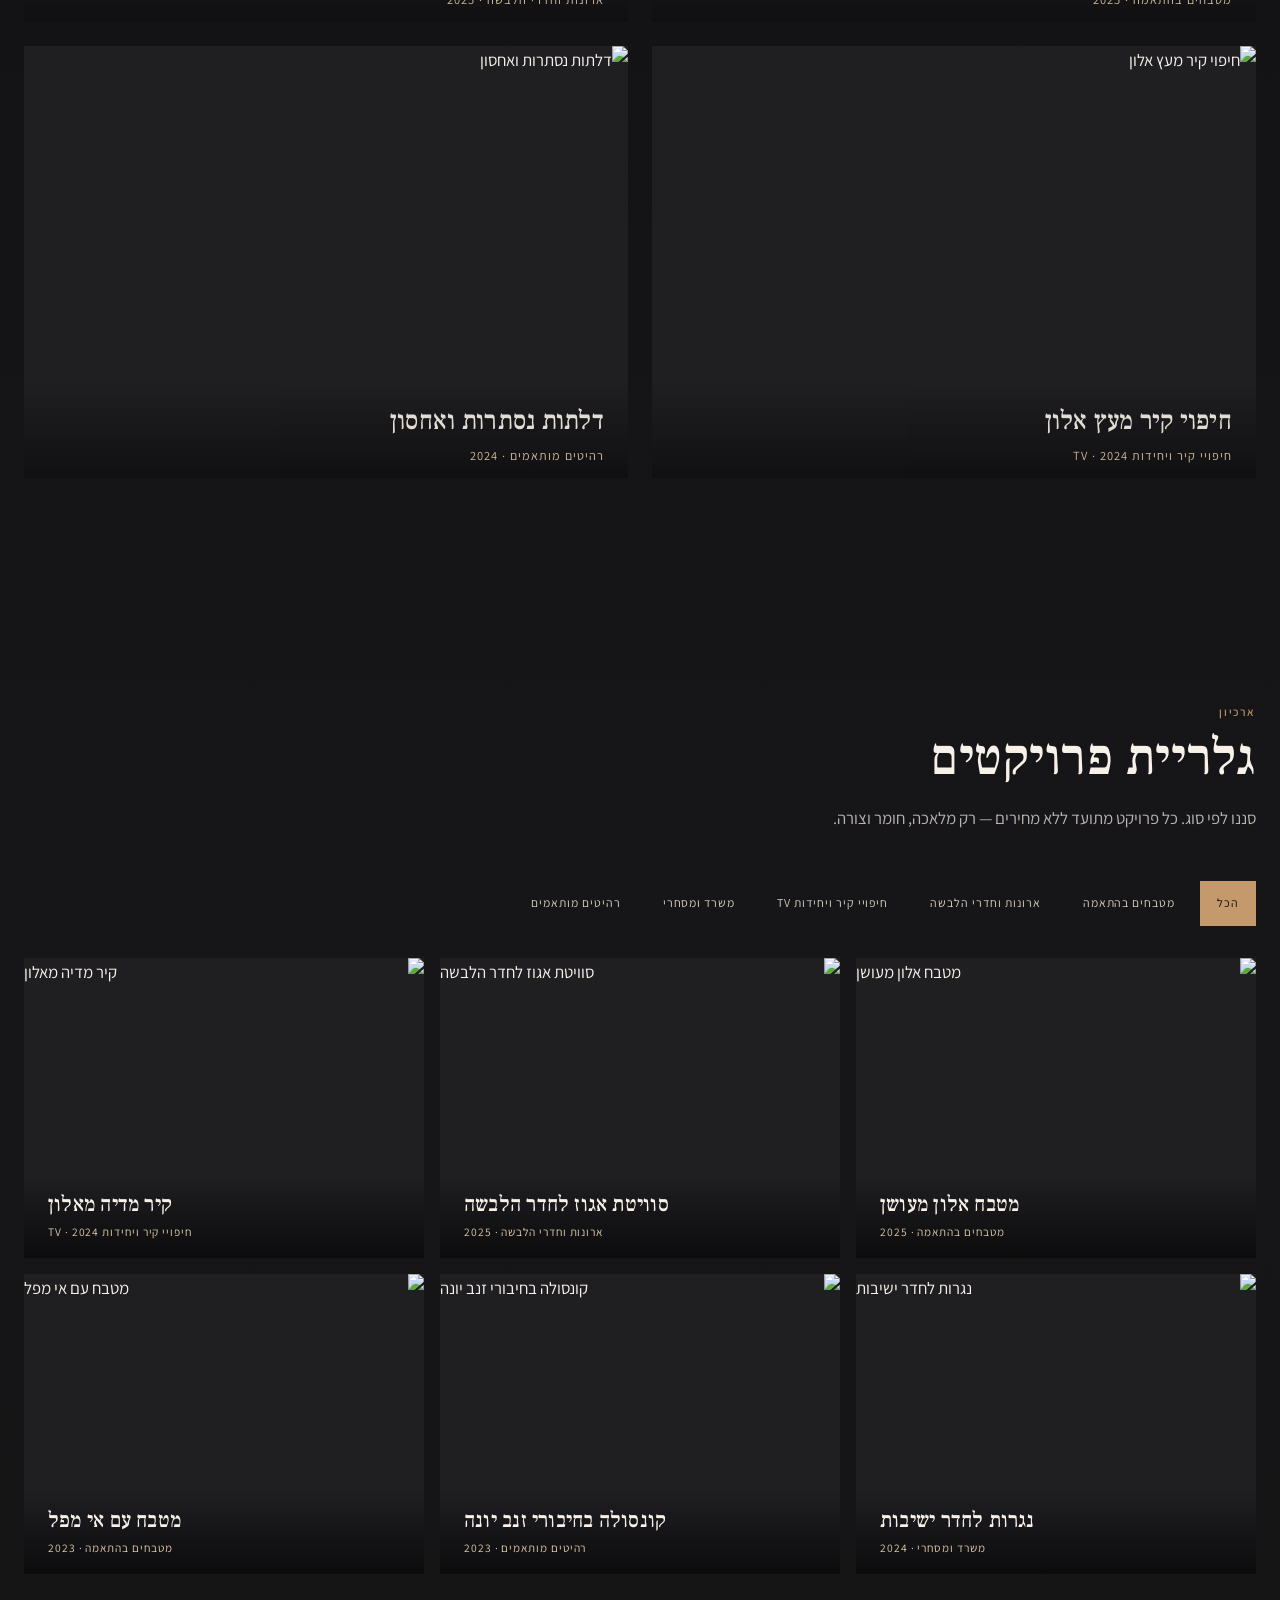
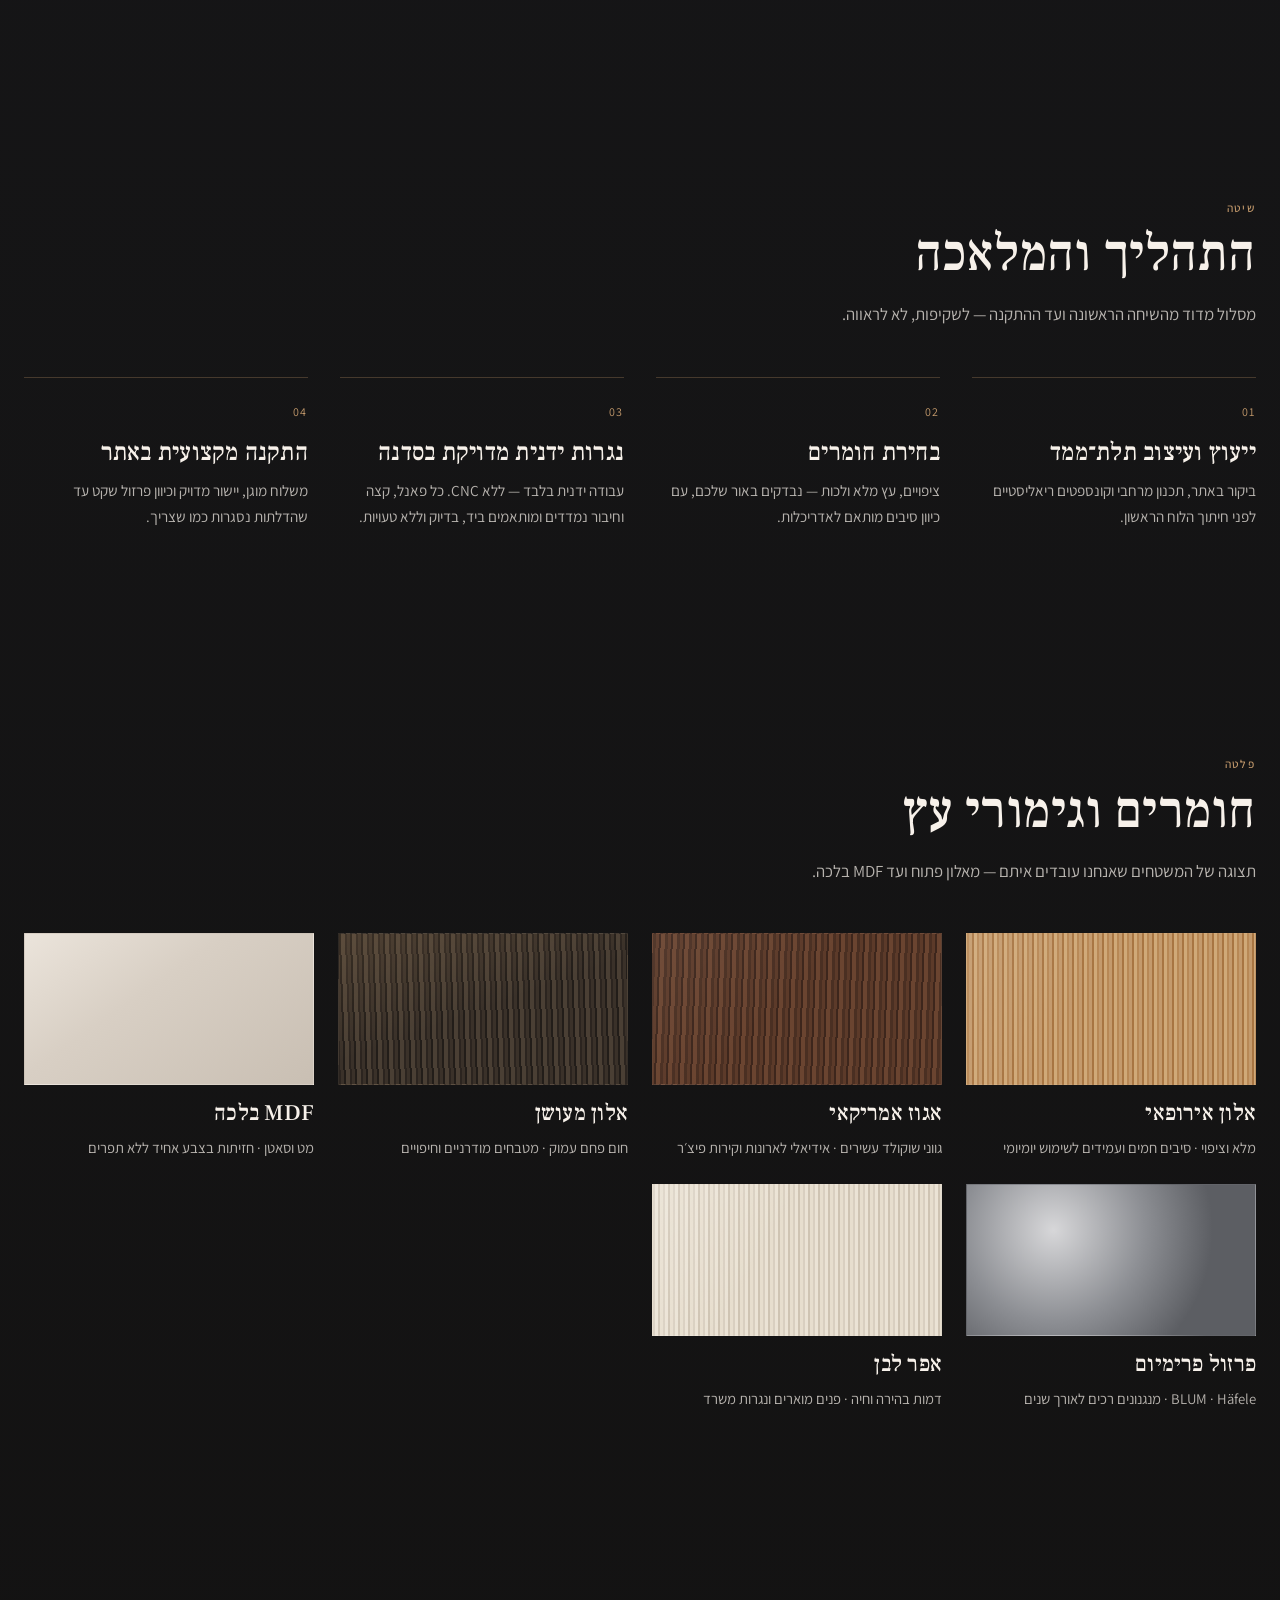
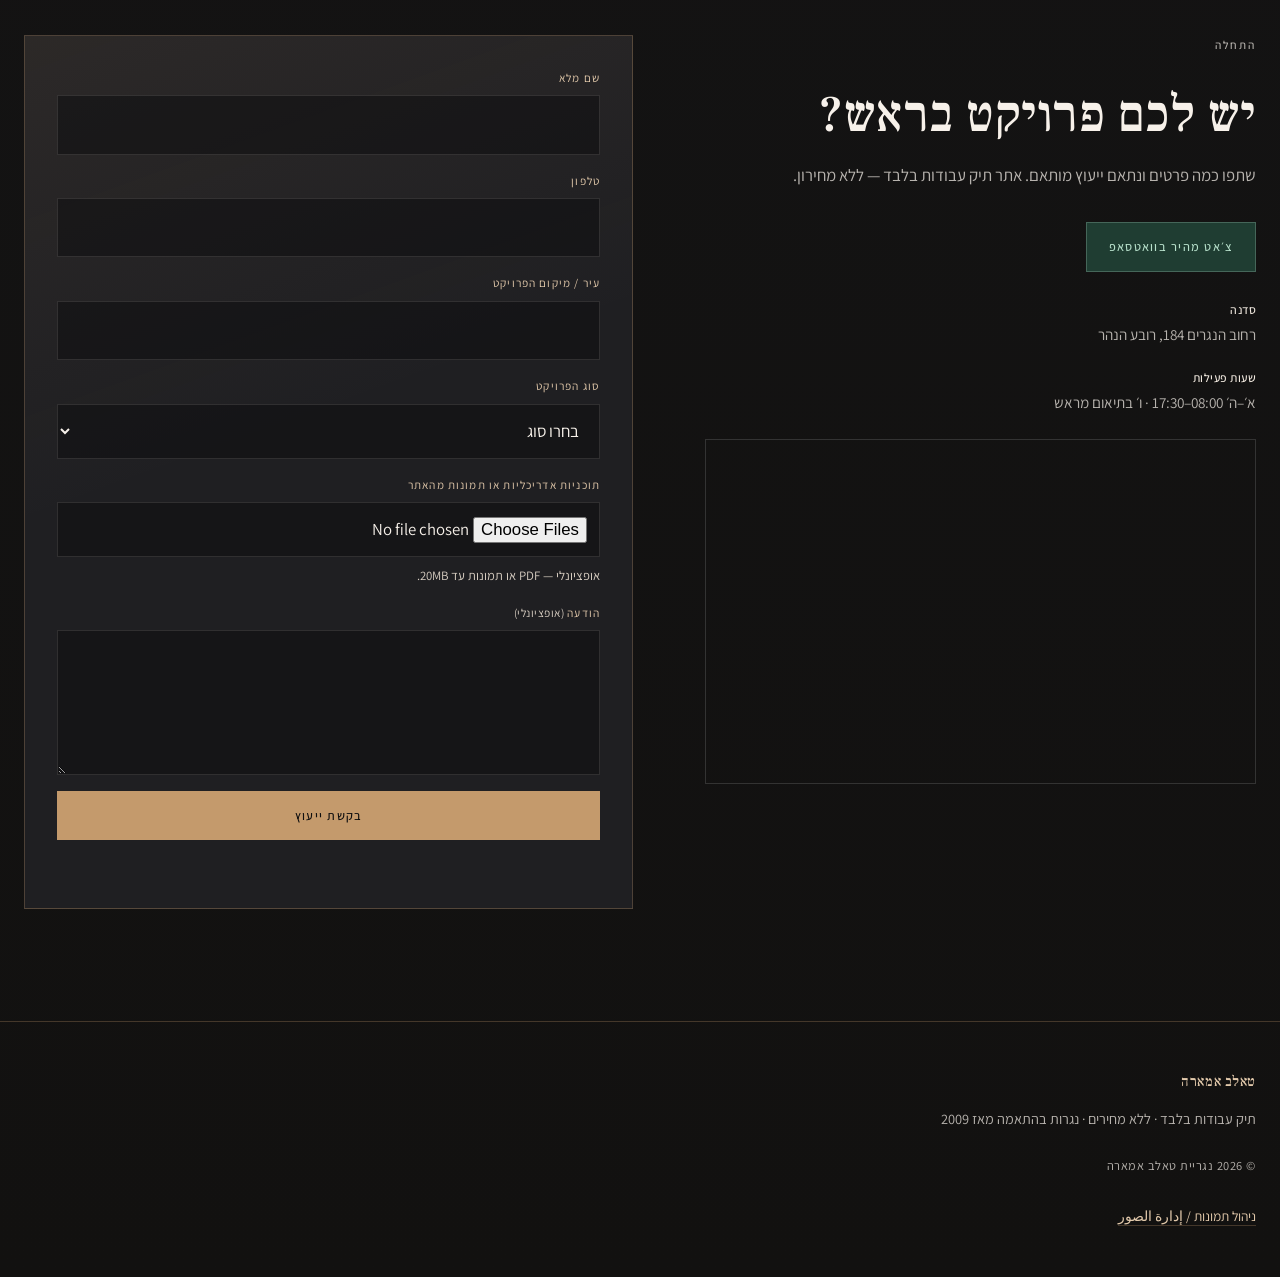
==== commit 3aa758c1: "Fix Hebrew spelling: טאלב אמארה Co-authored-by: Jlaa Amara <jlaaamara23@users.noreply.github.com>" ====
--- a/index.html
+++ b/index.html
@@ -3,7 +3,7 @@
   <head>
     <meta charset="UTF-8" />
     <meta name="viewport" content="width=device-width, initial-scale=1.0" />
-    <title>נגריית טאלב עמארה — מטבחים וארונות בהתאמה אישית</title>
+    <title>נגריית טאלב אמארה — מטבחים וארונות בהתאמה אישית</title>
     <meta
       name="description"
       content="תיק עבודות של מטבחי עץ, חדרי הלבשה ונגרות אדריכלית. ללא מחירים."
@@ -23,7 +23,7 @@
       <div class="site-header__inner">
         <a class="logo" href="#top">
           <span class="logo__mark" aria-hidden="true"></span>
-          <span data-i18n="brandShort">טאלב עמארה</span>
+          <span data-i18n="brandShort">טאלב אמארה</span>
         </a>
         <div class="header-tools">
           <div class="lang-switch" role="group" aria-label="Language">
@@ -64,7 +64,7 @@
           <div class="hero__veil"></div>
         </div>
         <div class="hero__content">
-          <p class="hero__brand" data-i18n="brand">נגריית טאלב עמארה</p>
+          <p class="hero__brand" data-i18n="brand">נגריית טאלב אמארה</p>
           <h1 class="hero__title" data-i18n="heroTitle"></h1>
           <p class="hero__lede" data-i18n="heroLede"></p>
           <div class="hero__actions">
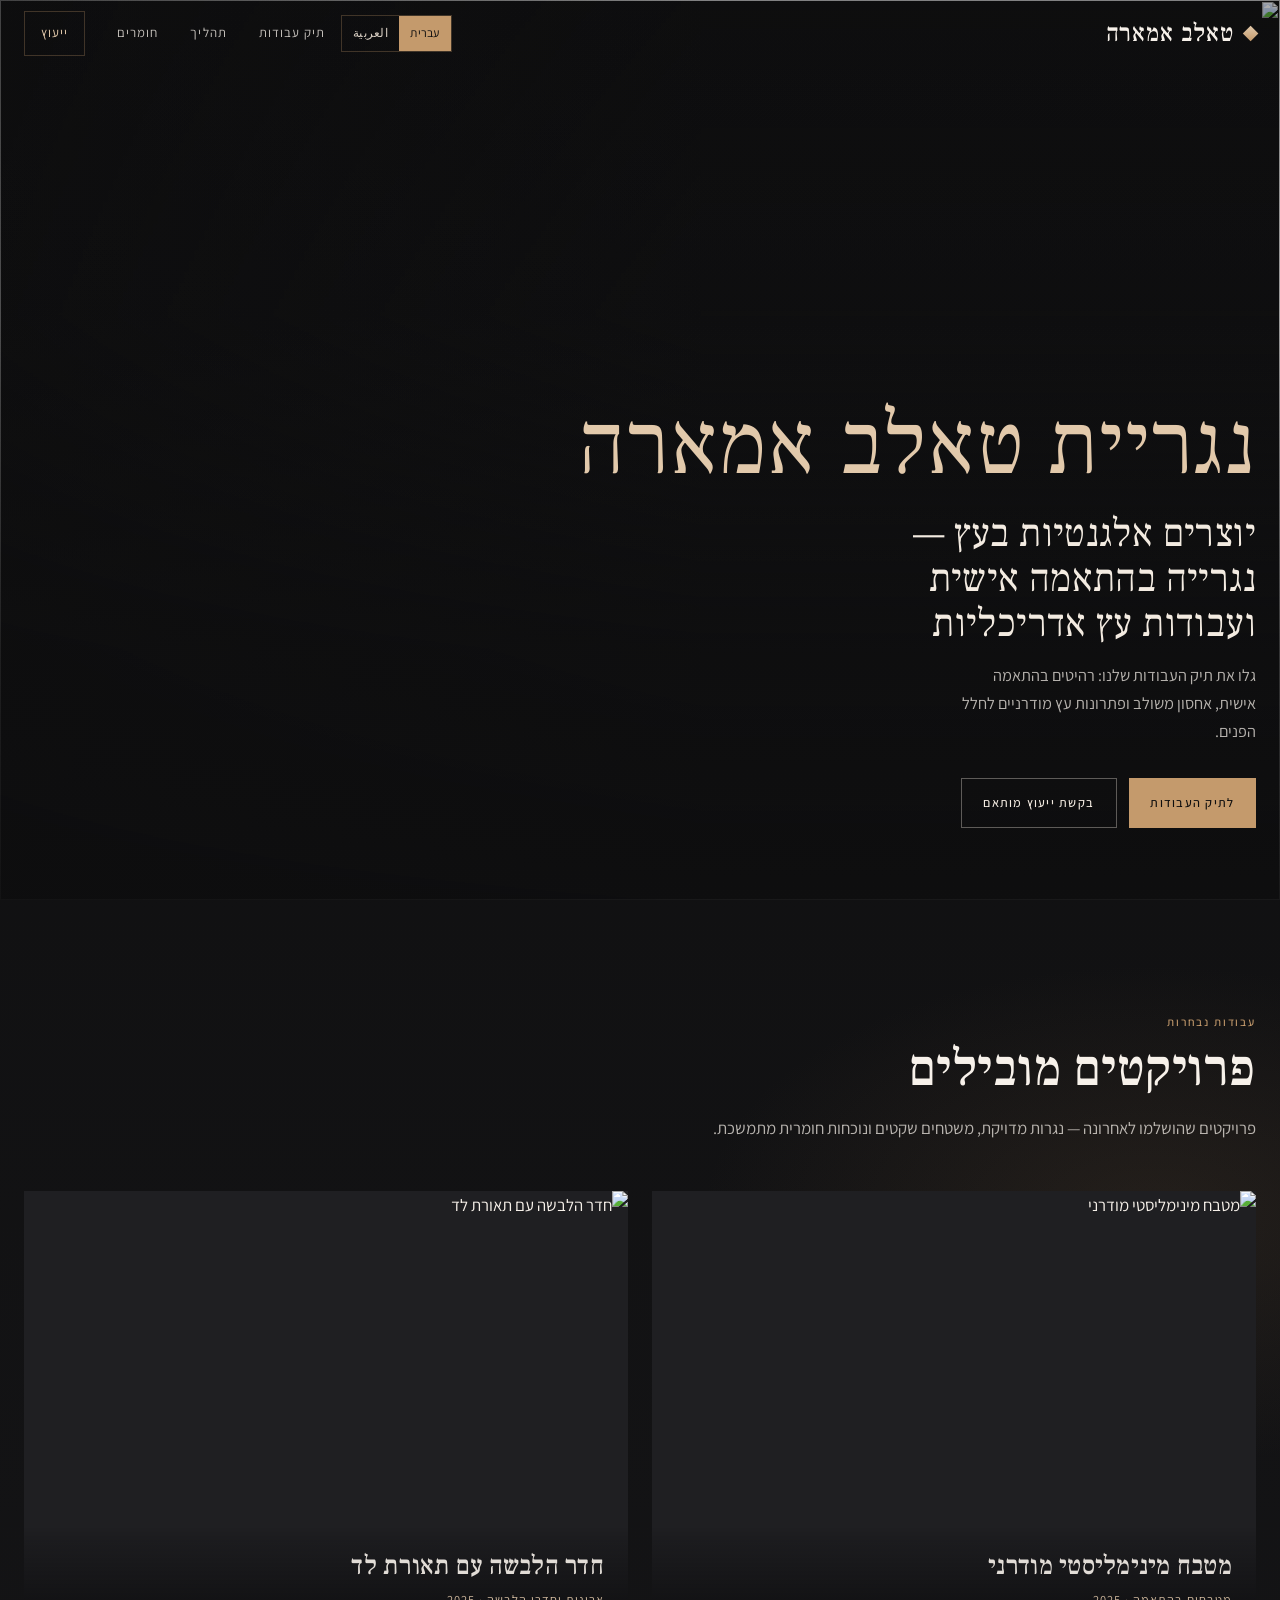
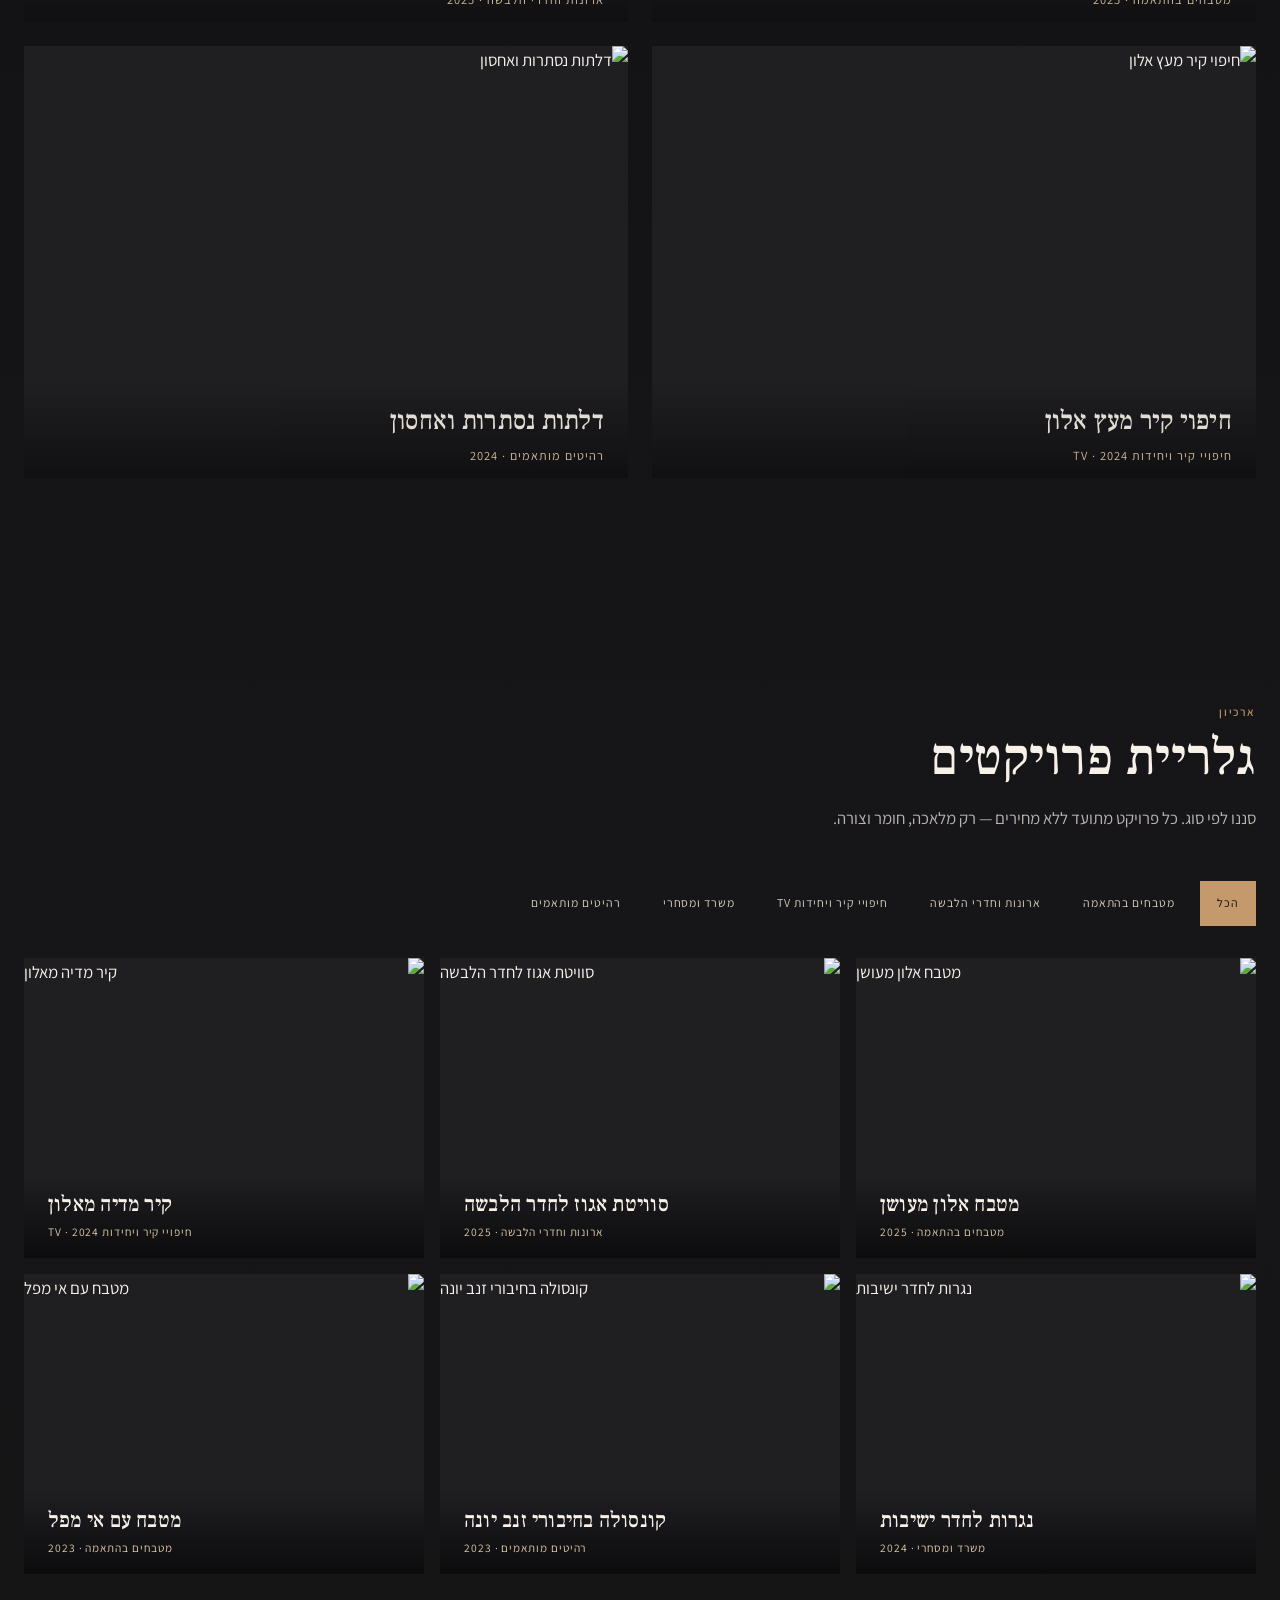
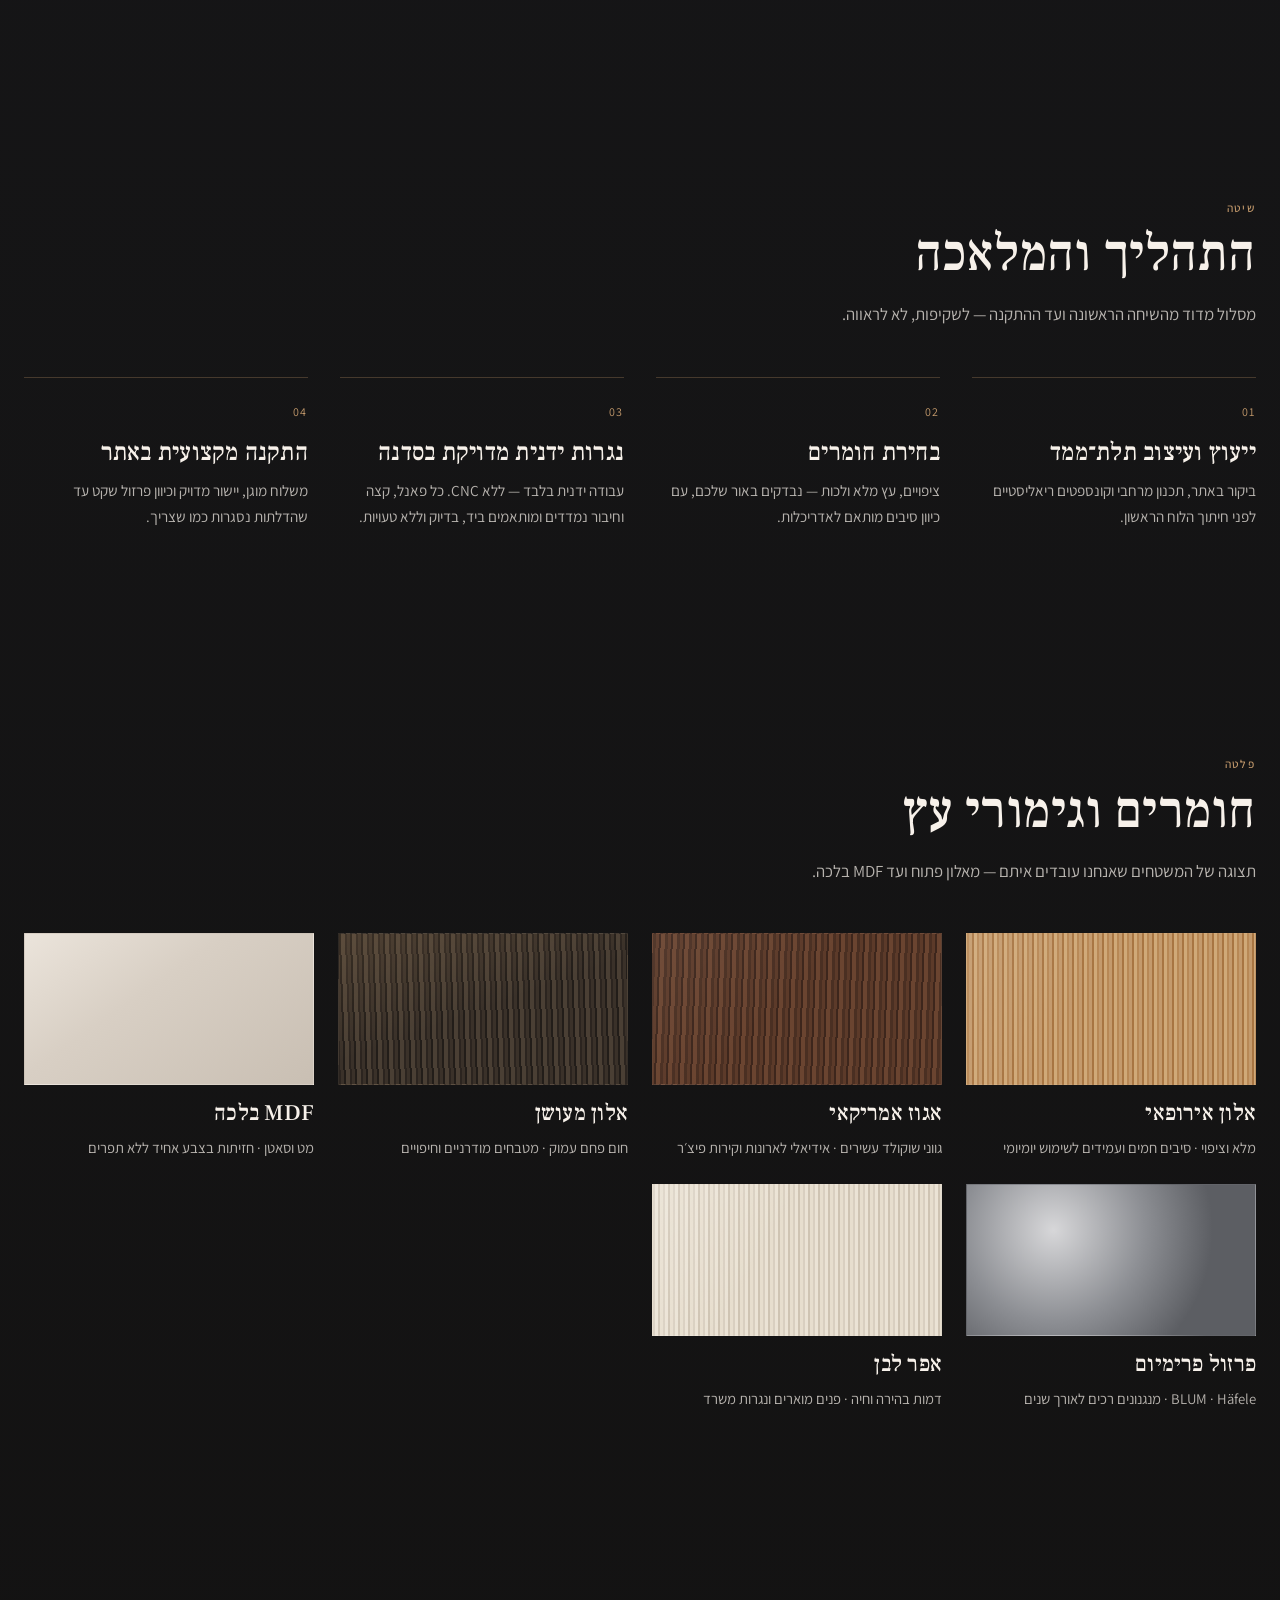
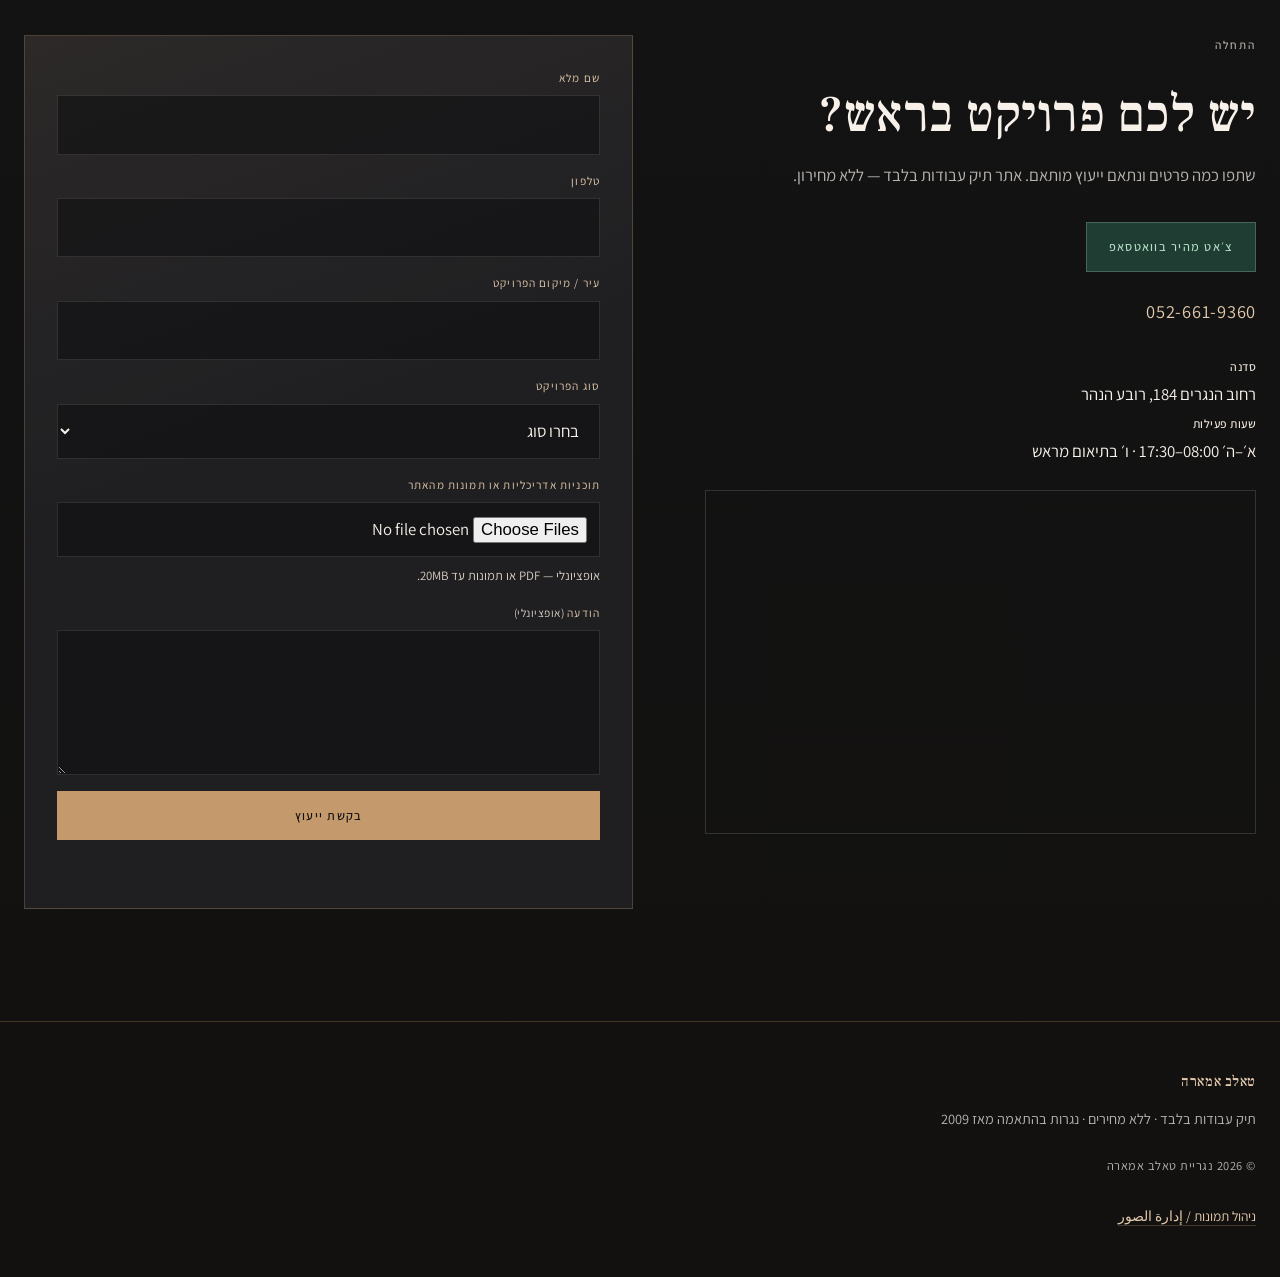
==== commit 83cbfa83: "Set WhatsApp and phone contact to 052-661-9360 Co-authored-by: Jlaa Amara <jlaaamara23@users.noreply" ====
--- a/index.html
+++ b/index.html
@@ -233,11 +233,14 @@
             <div class="consult__direct">
               <a
                 class="btn btn--whatsapp"
-                href="https://wa.me/15551234567"
+                href="https://wa.me/972526619360"
                 target="_blank"
                 rel="noopener noreferrer"
                 data-i18n="whatsapp"
               ></a>
+              <p class="consult__phone">
+                <a href="tel:+972526619360">052-661-9360</a>
+              </p>
               <div class="consult__meta">
                 <p>
                   <strong data-i18n="workshop"></strong><br />
--- a/styles.css
+++ b/styles.css
@@ -962,11 +962,15 @@
   gap: var(--space-5);
 }
 
-.consult__meta {
-  display: grid;
-  gap: var(--space-4);
-  color: var(--ink-soft);
-  font-size: 0.95rem;
+.consult__phone a {
+  color: var(--oak-300);
+  font-size: 1.15rem;
+  letter-spacing: 0.04em;
+}
+
+.consult__phone a:hover,
+.consult__phone a:focus-visible {
+  color: var(--oak-200);
 }
 
 .consult__meta strong {
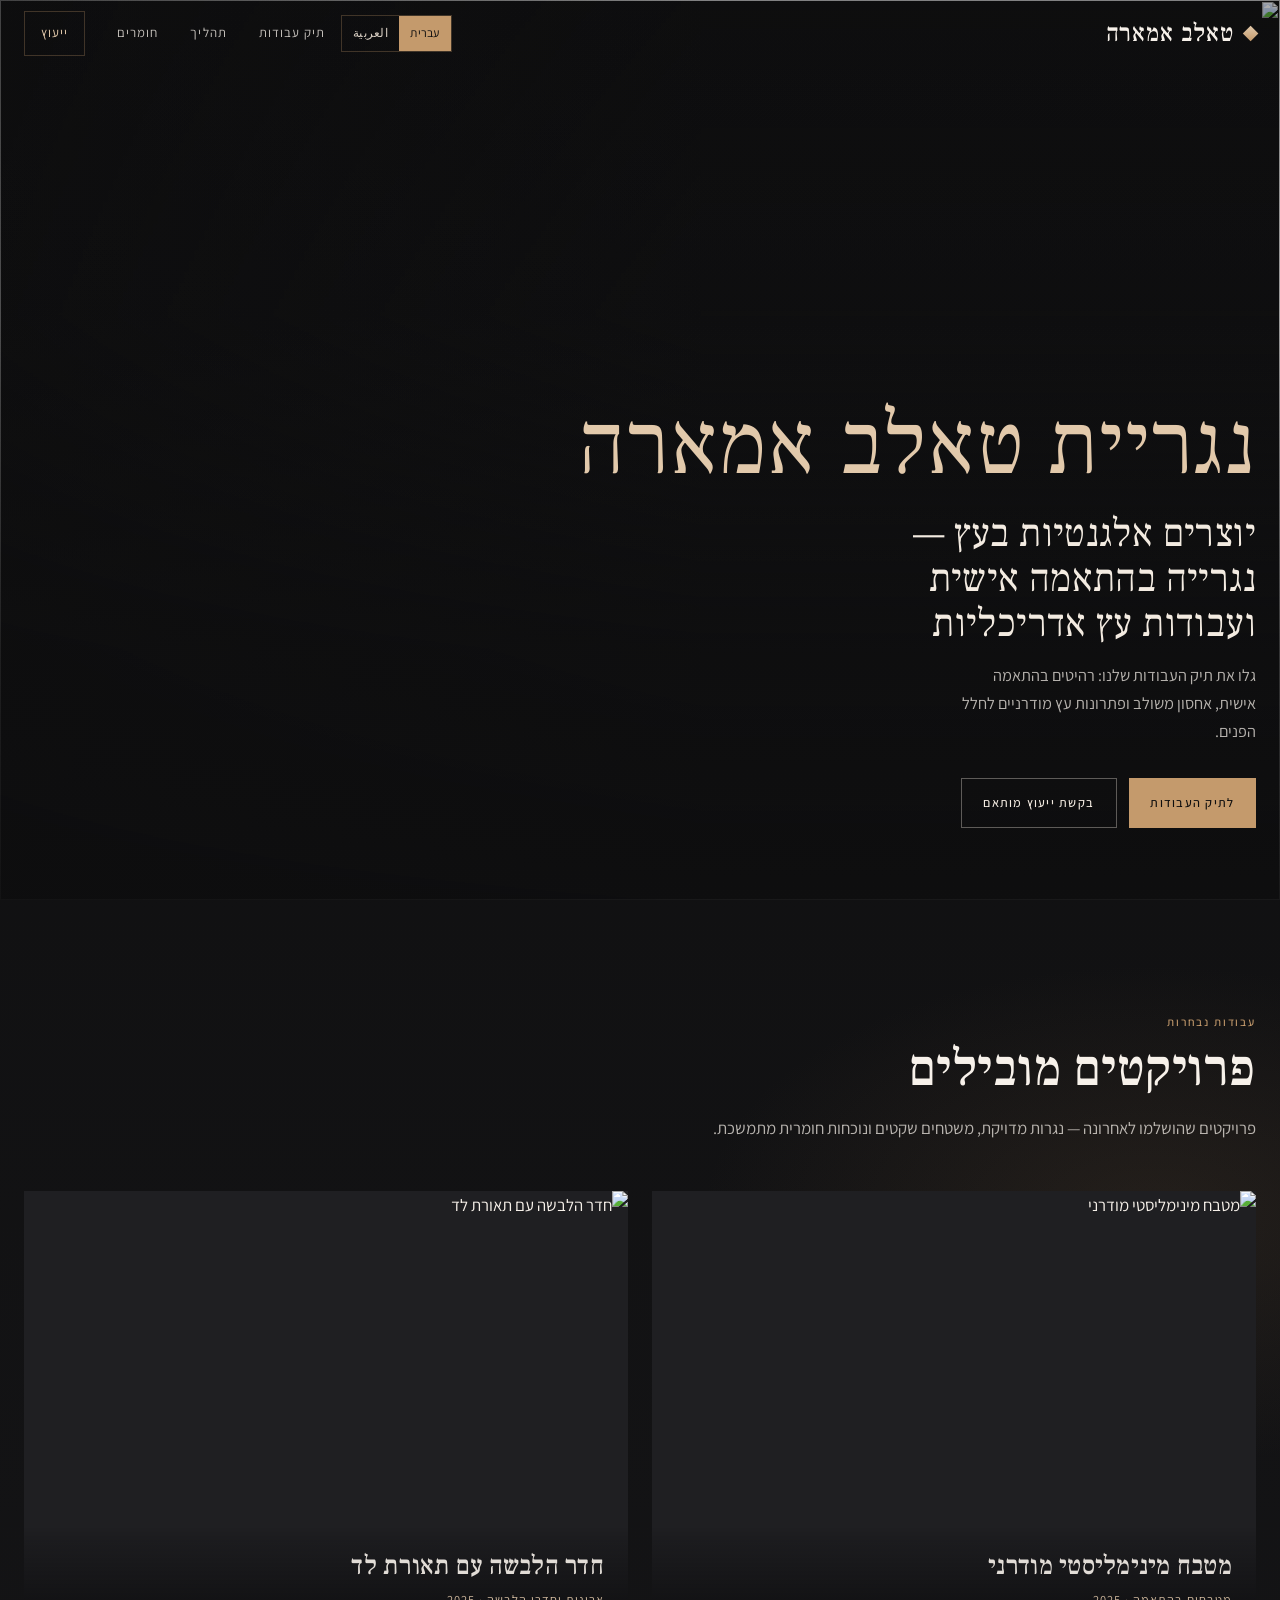
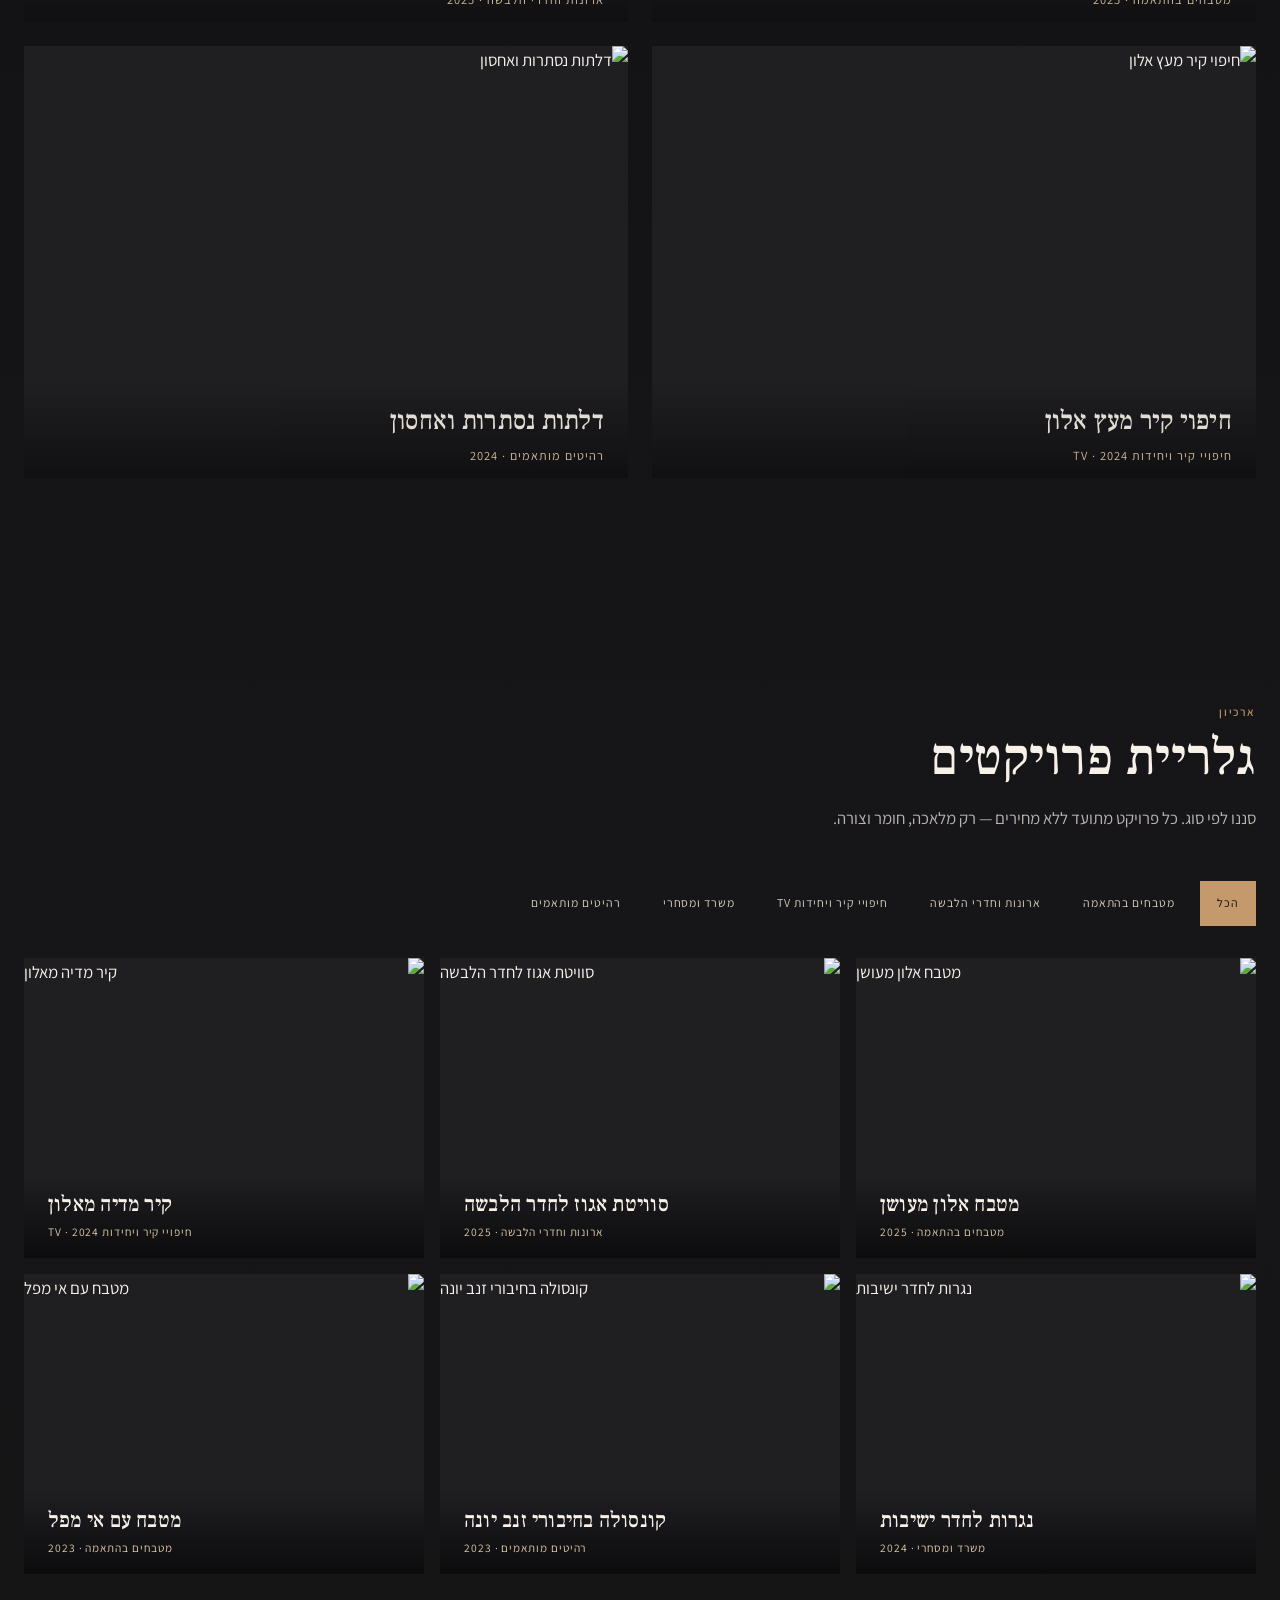
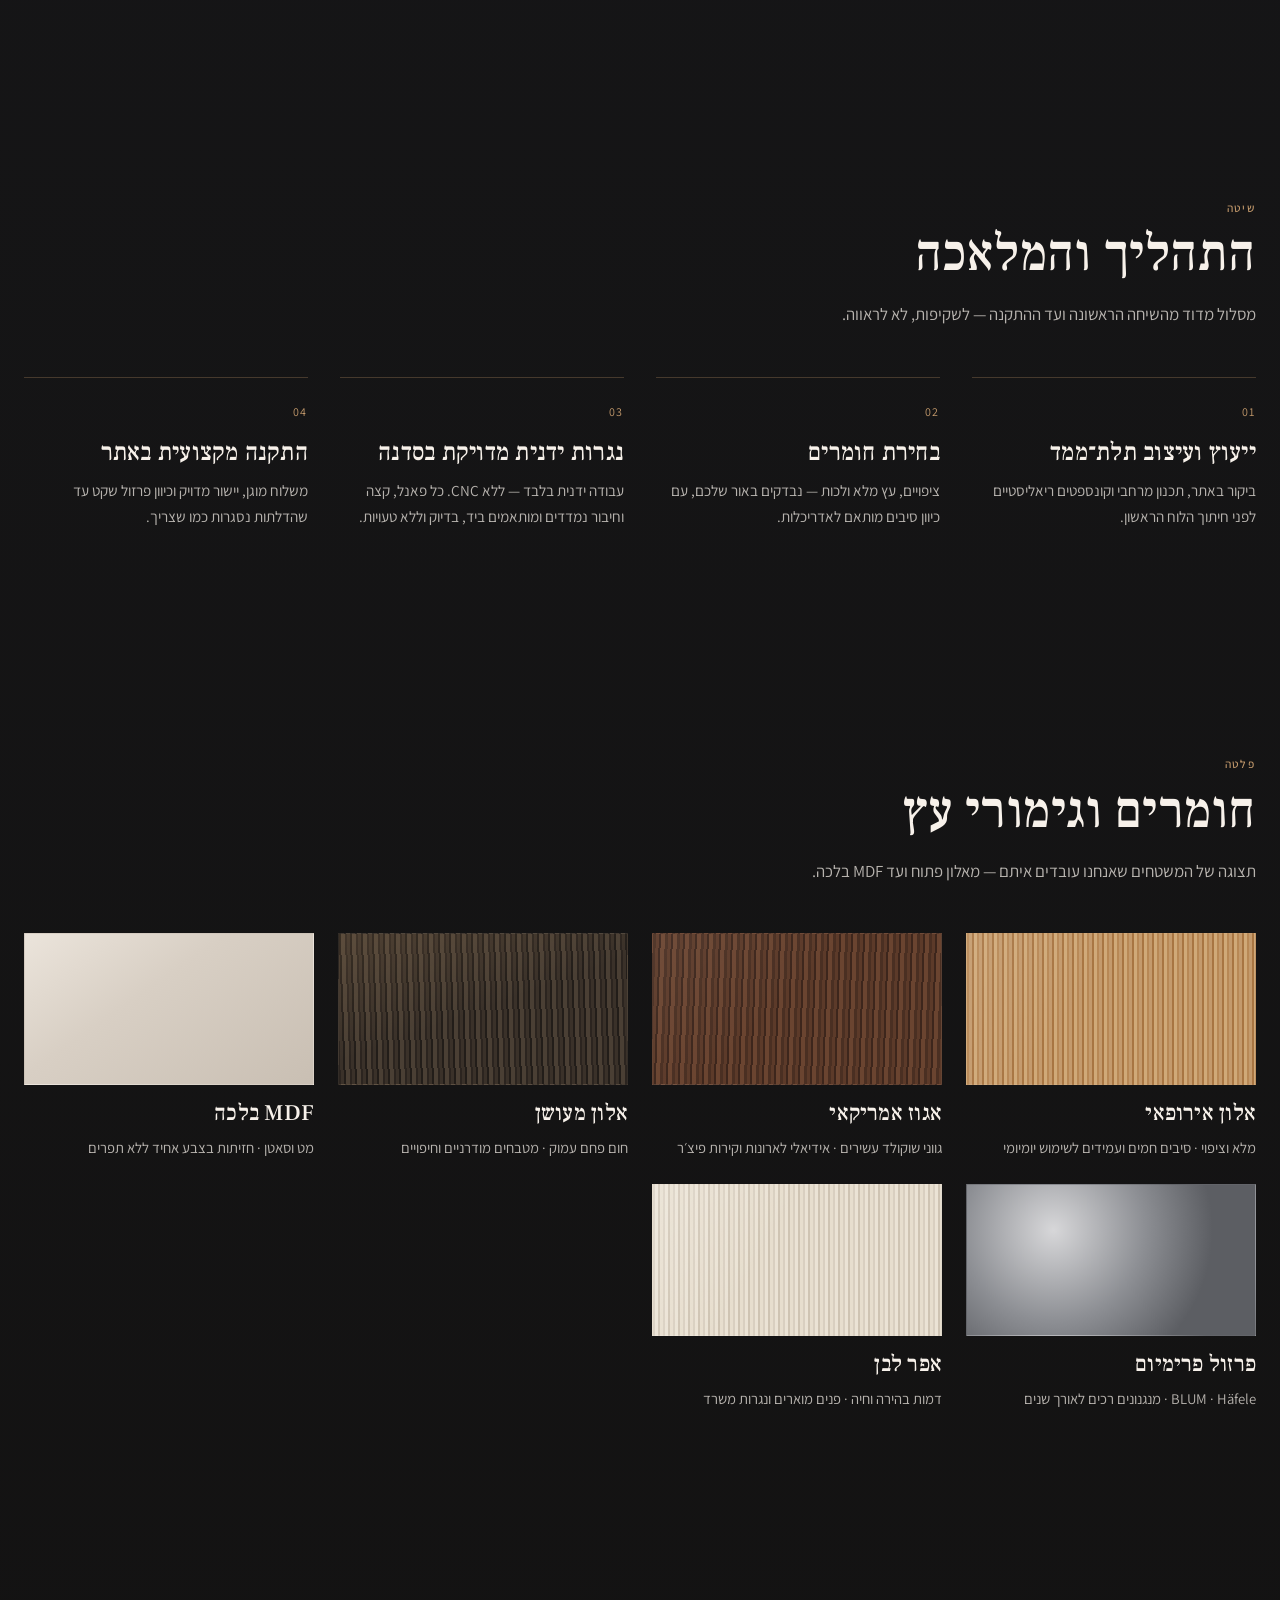
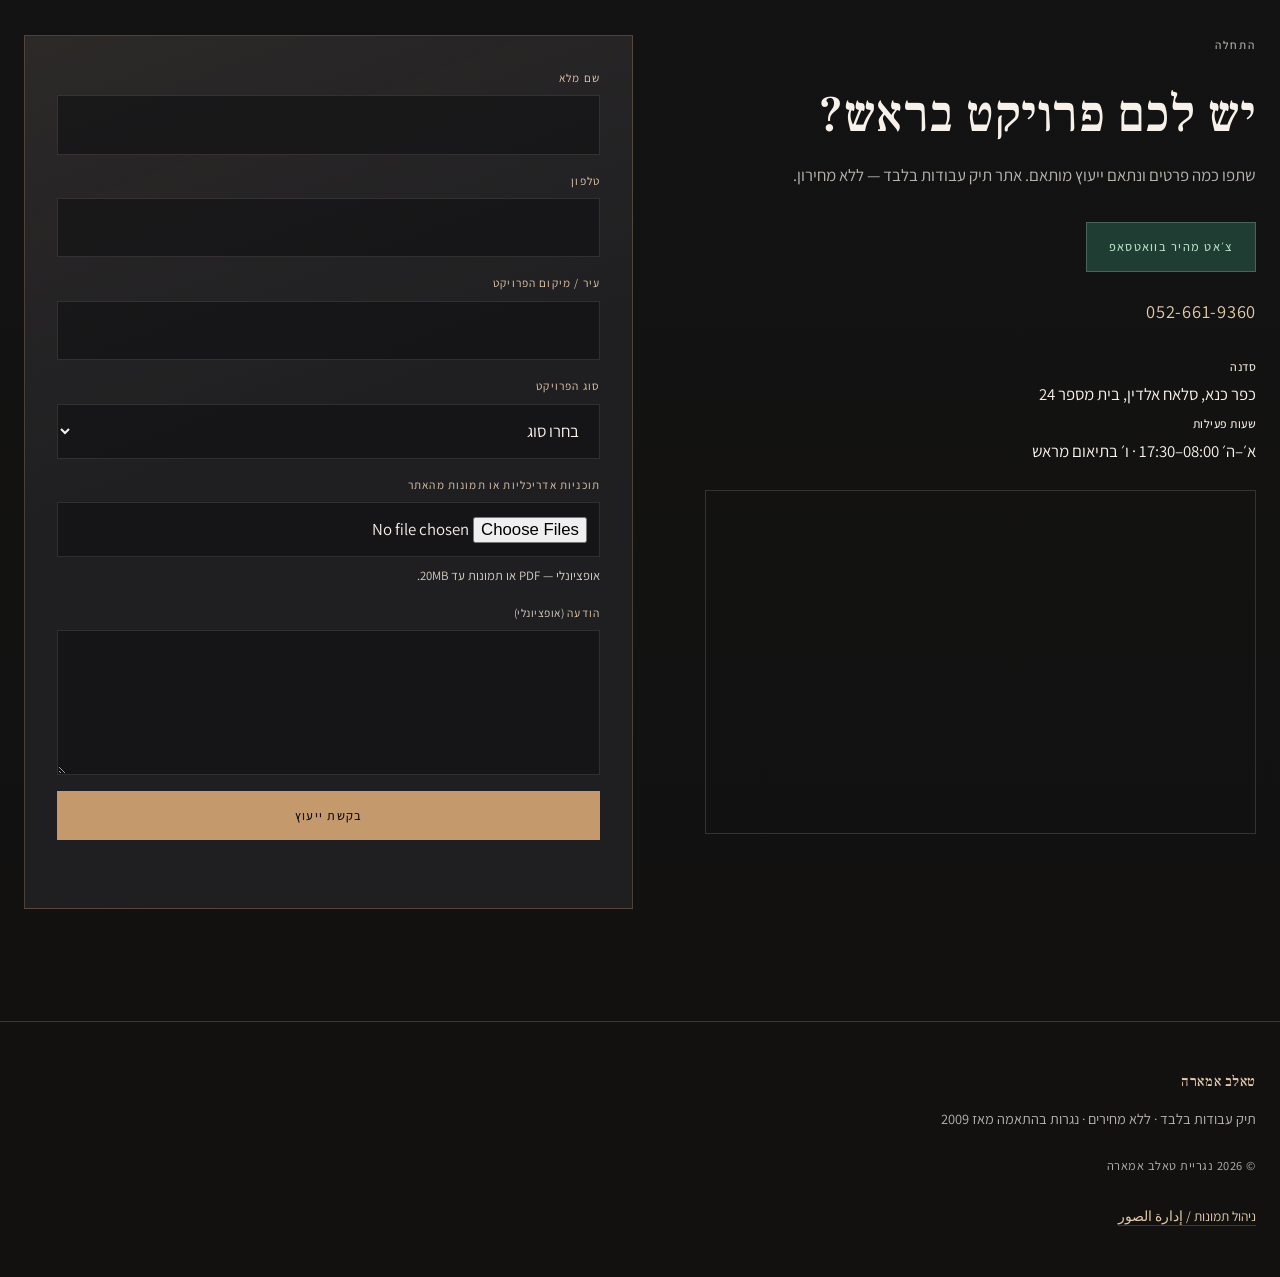
==== commit f800abbb: "Add workshop address: Kafr Kanna, Salah al-Din 24 Co-authored-by: Jlaa Amara <jlaaamara23@users.nore" ====
--- a/index.html
+++ b/index.html
@@ -256,7 +256,7 @@
                   title="map"
                   loading="lazy"
                   referrerpolicy="no-referrer-when-downgrade"
-                  src="https://maps.google.com/maps?q=woodworking%20workshop&t=&z=13&ie=UTF8&iwloc=&output=embed"
+                  src="https://maps.google.com/maps?q=Salah%20al-Din%2024%2C%20Kafr%20Kanna&t=&z=16&ie=UTF8&iwloc=&output=embed"
                 ></iframe>
               </div>
             </div>
